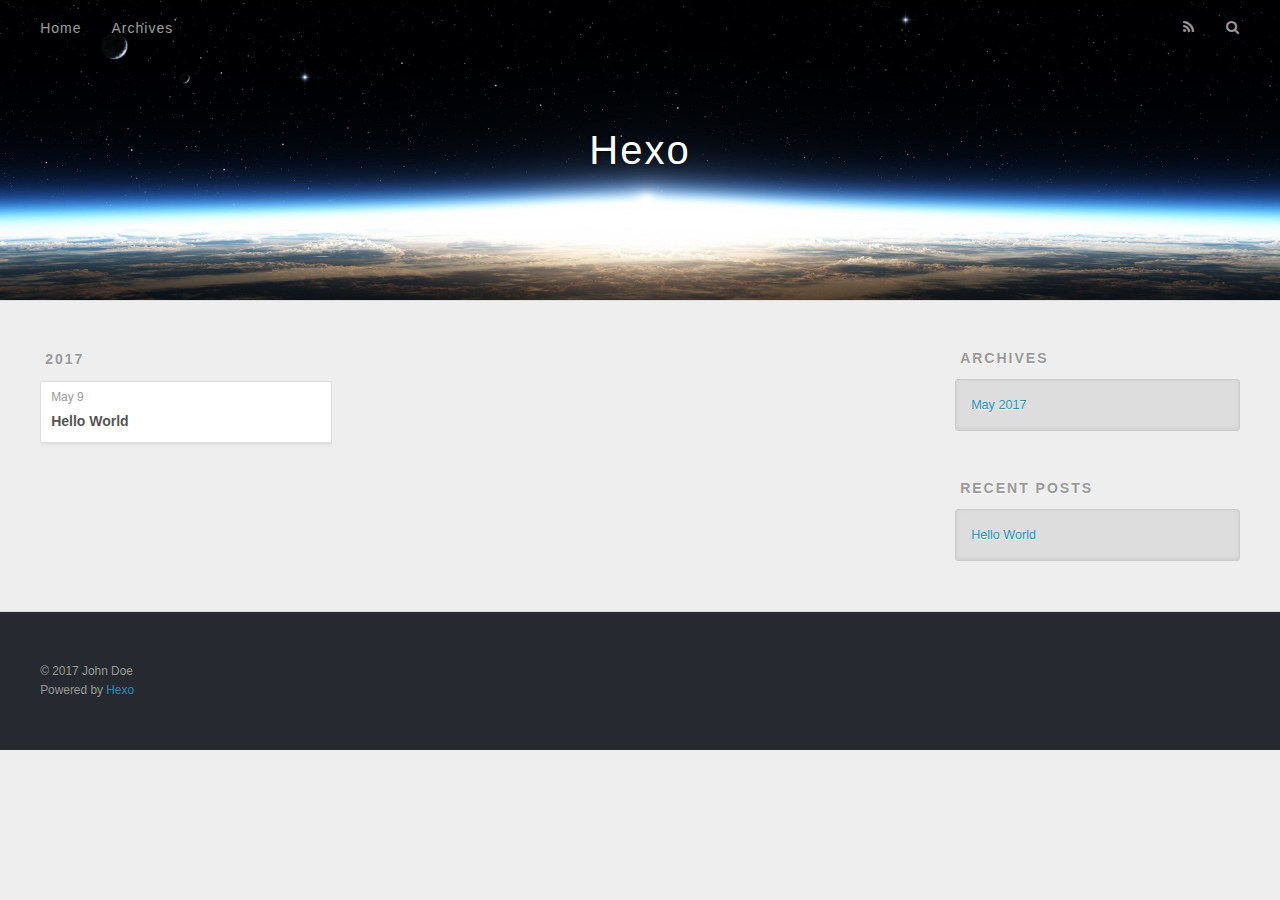
==== archives/index.html @ 897b95de "Site updated: 2017-05-09 14:49:00" ====
<!DOCTYPE html>
<html>
<head>
  <meta charset="utf-8">
  
  <title>Archives | Hexo</title>
  <meta name="viewport" content="width=device-width, initial-scale=1, maximum-scale=1">
  <meta property="og:type" content="website">
<meta property="og:title" content="Hexo">
<meta property="og:url" content="http://yoursite.com/archives/index.html">
<meta property="og:site_name" content="Hexo">
<meta name="twitter:card" content="summary">
<meta name="twitter:title" content="Hexo">
  
    <link rel="alternate" href="/atom.xml" title="Hexo" type="application/atom+xml">
  
  
    <link rel="icon" href="/favicon.png">
  
  
    <link href="//fonts.googleapis.com/css?family=Source+Code+Pro" rel="stylesheet" type="text/css">
  
  <link rel="stylesheet" href="/css/style.css">
  

</head>

<body>
  <div id="container">
    <div id="wrap">
      <header id="header">
  <div id="banner"></div>
  <div id="header-outer" class="outer">
    <div id="header-title" class="inner">
      <h1 id="logo-wrap">
        <a href="/" id="logo">Hexo</a>
      </h1>
      
    </div>
    <div id="header-inner" class="inner">
      <nav id="main-nav">
        <a id="main-nav-toggle" class="nav-icon"></a>
        
          <a class="main-nav-link" href="/">Home</a>
        
          <a class="main-nav-link" href="/archives">Archives</a>
        
      </nav>
      <nav id="sub-nav">
        
          <a id="nav-rss-link" class="nav-icon" href="/atom.xml" title="RSS Feed"></a>
        
        <a id="nav-search-btn" class="nav-icon" title="Search"></a>
      </nav>
      <div id="search-form-wrap">
        <form action="//google.com/search" method="get" accept-charset="UTF-8" class="search-form"><input type="search" name="q" class="search-form-input" placeholder="Search"><button type="submit" class="search-form-submit">&#xF002;</button><input type="hidden" name="sitesearch" value="http://yoursite.com"></form>
      </div>
    </div>
  </div>
</header>
      <div class="outer">
        <section id="main">
  
  
    
    
      
      
      <section class="archives-wrap">
        <div class="archive-year-wrap">
          <a href="/archives/2017" class="archive-year">2017</a>
        </div>
        <div class="archives">
    
    <article class="archive-article archive-type-post">
  <div class="archive-article-inner">
    <header class="archive-article-header">
      <a href="/2017/05/09/hello-world/" class="archive-article-date">
  <time datetime="2017-05-09T06:17:01.033Z" itemprop="datePublished">May 9</time>
</a>
      
  
    <h1 itemprop="name">
      <a class="archive-article-title" href="/2017/05/09/hello-world/">Hello World</a>
    </h1>
  

    </header>
  </div>
</article>
  
  
    </div></section>
  

</section>
        
          <aside id="sidebar">
  
    

  
    

  
    
  
    
  <div class="widget-wrap">
    <h3 class="widget-title">Archives</h3>
    <div class="widget">
      <ul class="archive-list"><li class="archive-list-item"><a class="archive-list-link" href="/archives/2017/05/">May 2017</a></li></ul>
    </div>
  </div>


  
    
  <div class="widget-wrap">
    <h3 class="widget-title">Recent Posts</h3>
    <div class="widget">
      <ul>
        
          <li>
            <a href="/2017/05/09/hello-world/">Hello World</a>
          </li>
        
      </ul>
    </div>
  </div>

  
</aside>
        
      </div>
      <footer id="footer">
  
  <div class="outer">
    <div id="footer-info" class="inner">
      &copy; 2017 John Doe<br>
      Powered by <a href="http://hexo.io/" target="_blank">Hexo</a>
    </div>
  </div>
</footer>
    </div>
    <nav id="mobile-nav">
  
    <a href="/" class="mobile-nav-link">Home</a>
  
    <a href="/archives" class="mobile-nav-link">Archives</a>
  
</nav>
    

<script src="//ajax.googleapis.com/ajax/libs/jquery/2.0.3/jquery.min.js"></script>


  <link rel="stylesheet" href="/fancybox/jquery.fancybox.css">
  <script src="/fancybox/jquery.fancybox.pack.js"></script>


<script src="/js/script.js"></script>

  </div>
</body>
</html>
---- css/style.css ----
body {
  width: 100%;
}
body:before,
body:after {
  content: "";
  display: table;
}
body:after {
  clear: both;
}
html,
body,
div,
span,
applet,
object,
iframe,
h1,
h2,
h3,
h4,
h5,
h6,
p,
blockquote,
pre,
a,
abbr,
acronym,
address,
big,
cite,
code,
del,
dfn,
em,
img,
ins,
kbd,
q,
s,
samp,
small,
strike,
strong,
sub,
sup,
tt,
var,
dl,
dt,
dd,
ol,
ul,
li,
fieldset,
form,
label,
legend,
table,
caption,
tbody,
tfoot,
thead,
tr,
th,
td {
  margin: 0;
  padding: 0;
  border: 0;
  outline: 0;
  font-weight: inherit;
  font-style: inherit;
  font-family: inherit;
  font-size: 100%;
  vertical-align: baseline;
}
body {
  line-height: 1;
  color: #000;
  background: #fff;
}
ol,
ul {
  list-style: none;
}
table {
  border-collapse: separate;
  border-spacing: 0;
  vertical-align: middle;
}
caption,
th,
td {
  text-align: left;
  font-weight: normal;
  vertical-align: middle;
}
a img {
  border: none;
}
input,
button {
  margin: 0;
  padding: 0;
}
input::-moz-focus-inner,
button::-moz-focus-inner {
  border: 0;
  padding: 0;
}
@font-face {
  font-family: FontAwesome;
  font-style: normal;
  font-weight: normal;
  src: url("fonts/fontawesome-webfont.eot?v=#4.0.3");
  src: url("fonts/fontawesome-webfont.eot?#iefix&v=#4.0.3") format("embedded-opentype"), url("fonts/fontawesome-webfont.woff?v=#4.0.3") format("woff"), url("fonts/fontawesome-webfont.ttf?v=#4.0.3") format("truetype"), url("fonts/fontawesome-webfont.svg#fontawesomeregular?v=#4.0.3") format("svg");
}
html,
body,
#container {
  height: 100%;
}
body {
  background: #eee;
  font: 14px "Helvetica Neue", Helvetica, Arial, sans-serif;
  -webkit-text-size-adjust: 100%;
}
.outer {
  max-width: 1220px;
  margin: 0 auto;
  padding: 0 20px;
}
.outer:before,
.outer:after {
  content: "";
  display: table;
}
.outer:after {
  clear: both;
}
.inner {
  display: inline;
  float: left;
  width: 98.33333333333333%;
  margin: 0 0.833333333333333%;
}
.left,
.alignleft {
  float: left;
}
.right,
.alignright {
  float: right;
}
.clear {
  clear: both;
}
#container {
  position: relative;
}
.mobile-nav-on {
  overflow: hidden;
}
#wrap {
  height: 100%;
  width: 100%;
  position: absolute;
  top: 0;
  left: 0;
  -webkit-transition: 0.2s ease-out;
  -moz-transition: 0.2s ease-out;
  -ms-transition: 0.2s ease-out;
  transition: 0.2s ease-out;
  z-index: 1;
  background: #eee;
}
.mobile-nav-on #wrap {
  left: 280px;
}
@media screen and (min-width: 768px) {
  #main {
    display: inline;
    float: left;
    width: 73.33333333333333%;
    margin: 0 0.833333333333333%;
  }
}
.article-date,
.article-category-link,
.archive-year,
.widget-title {
  text-decoration: none;
  text-transform: uppercase;
  letter-spacing: 2px;
  color: #999;
  margin-bottom: 1em;
  margin-left: 5px;
  line-height: 1em;
  text-shadow: 0 1px #fff;
  font-weight: bold;
}
.article-inner,
.archive-article-inner {
  background: #fff;
  -webkit-box-shadow: 1px 2px 3px #ddd;
  box-shadow: 1px 2px 3px #ddd;
  border: 1px solid #ddd;
  border-radius: 3px;
}
.article-entry h1,
.widget h1 {
  font-size: 2em;
}
.article-entry h2,
.widget h2 {
  font-size: 1.5em;
}
.article-entry h3,
.widget h3 {
  font-size: 1.3em;
}
.article-entry h4,
.widget h4 {
  font-size: 1.2em;
}
.article-entry h5,
.widget h5 {
  font-size: 1em;
}
.article-entry h6,
.widget h6 {
  font-size: 1em;
  color: #999;
}
.article-entry hr,
.widget hr {
  border: 1px dashed #ddd;
}
.article-entry strong,
.widget strong {
  font-weight: bold;
}
.article-entry em,
.widget em,
.article-entry cite,
.widget cite {
  font-style: italic;
}
.article-entry sup,
.widget sup,
.article-entry sub,
.widget sub {
  font-size: 0.75em;
  line-height: 0;
  position: relative;
  vertical-align: baseline;
}
.article-entry sup,
.widget sup {
  top: -0.5em;
}
.article-entry sub,
.widget sub {
  bottom: -0.2em;
}
.article-entry small,
.widget small {
  font-size: 0.85em;
}
.article-entry acronym,
.widget acronym,
.article-entry abbr,
.widget abbr {
  border-bottom: 1px dotted;
}
.article-entry ul,
.widget ul,
.article-entry ol,
.widget ol,
.article-entry dl,
.widget dl {
  margin: 0 20px;
  line-height: 1.6em;
}
.article-entry ul ul,
.widget ul ul,
.article-entry ol ul,
.widget ol ul,
.article-entry ul ol,
.widget ul ol,
.article-entry ol ol,
.widget ol ol {
  margin-top: 0;
  margin-bottom: 0;
}
.article-entry ul,
.widget ul {
  list-style: disc;
}
.article-entry ol,
.widget ol {
  list-style: decimal;
}
.article-entry dt,
.widget dt {
  font-weight: bold;
}
#header {
  height: 300px;
  position: relative;
  border-bottom: 1px solid #ddd;
}
#header:before,
#header:after {
  content: "";
  position: absolute;
  left: 0;
  right: 0;
  height: 40px;
}
#header:before {
  top: 0;
  background: -webkit-linear-gradient(rgba(0,0,0,0.2), transparent);
  background: -moz-linear-gradient(rgba(0,0,0,0.2), transparent);
  background: -ms-linear-gradient(rgba(0,0,0,0.2), transparent);
  background: linear-gradient(rgba(0,0,0,0.2), transparent);
}
#header:after {
  bottom: 0;
  background: -webkit-linear-gradient(transparent, rgba(0,0,0,0.2));
  background: -moz-linear-gradient(transparent, rgba(0,0,0,0.2));
  background: -ms-linear-gradient(transparent, rgba(0,0,0,0.2));
  background: linear-gradient(transparent, rgba(0,0,0,0.2));
}
#header-outer {
  height: 100%;
  position: relative;
}
#header-inner {
  position: relative;
  overflow: hidden;
}
#banner {
  position: absolute;
  top: 0;
  left: 0;
  width: 100%;
  height: 100%;
  background: url("images/banner.jpg") center #000;
  -webkit-background-size: cover;
  -moz-background-size: cover;
  background-size: cover;
  z-index: -1;
}
#header-title {
  text-align: center;
  height: 40px;
  position: absolute;
  top: 50%;
  left: 0;
  margin-top: -20px;
}
#logo,
#subtitle {
  text-decoration: none;
  color: #fff;
  font-weight: 300;
  text-shadow: 0 1px 4px rgba(0,0,0,0.3);
}
#logo {
  font-size: 40px;
  line-height: 40px;
  letter-spacing: 2px;
}
#subtitle {
  font-size: 16px;
  line-height: 16px;
  letter-spacing: 1px;
}
#subtitle-wrap {
  margin-top: 16px;
}
#main-nav {
  float: left;
  margin-left: -15px;
}
.nav-icon,
.main-nav-link {
  float: left;
  color: #fff;
  opacity: 0.6;
  text-decoration: none;
  text-shadow: 0 1px rgba(0,0,0,0.2);
  -webkit-transition: opacity 0.2s;
  -moz-transition: opacity 0.2s;
  -ms-transition: opacity 0.2s;
  transition: opacity 0.2s;
  display: block;
  padding: 20px 15px;
}
.nav-icon:hover,
.main-nav-link:hover {
  opacity: 1;
}
.nav-icon {
  font-family: FontAwesome;
  text-align: center;
  font-size: 14px;
  width: 14px;
  height: 14px;
  padding: 20px 15px;
  position: relative;
  cursor: pointer;
}
.main-nav-link {
  font-weight: 300;
  letter-spacing: 1px;
}
@media screen and (max-width: 479px) {
  .main-nav-link {
    display: none;
  }
}
#main-nav-toggle {
  display: none;
}
#main-nav-toggle:before {
  content: "\f0c9";
}
@media screen and (max-width: 479px) {
  #main-nav-toggle {
    display: block;
  }
}
#sub-nav {
  float: right;
  margin-right: -15px;
}
#nav-rss-link:before {
  content: "\f09e";
}
#nav-search-btn:before {
  content: "\f002";
}
#search-form-wrap {
  position: absolute;
  top: 15px;
  width: 150px;
  height: 30px;
  right: -150px;
  opacity: 0;
  -webkit-transition: 0.2s ease-out;
  -moz-transition: 0.2s ease-out;
  -ms-transition: 0.2s ease-out;
  transition: 0.2s ease-out;
}
#search-form-wrap.on {
  opacity: 1;
  right: 0;
}
@media screen and (max-width: 479px) {
  #search-form-wrap {
    width: 100%;
    right: -100%;
  }
}
.search-form {
  position: absolute;
  top: 0;
  left: 0;
  right: 0;
  background: #fff;
  padding: 5px 15px;
  border-radius: 15px;
  -webkit-box-shadow: 0 0 10px rgba(0,0,0,0.3);
  box-shadow: 0 0 10px rgba(0,0,0,0.3);
}
.search-form-input {
  border: none;
  background: none;
  color: #555;
  width: 100%;
  font: 13px "Helvetica Neue", Helvetica, Arial, sans-serif;
  outline: none;
}
.search-form-input::-webkit-search-results-decoration,
.search-form-input::-webkit-search-cancel-button {
  -webkit-appearance: none;
}
.search-form-submit {
  position: absolute;
  top: 50%;
  right: 10px;
  margin-top: -7px;
  font: 13px FontAwesome;
  border: none;
  background: none;
  color: #bbb;
  cursor: pointer;
}
.search-form-submit:hover,
.search-form-submit:focus {
  color: #777;
}
.article {
  margin: 50px 0;
}
.article-inner {
  overflow: hidden;
}
.article-meta:before,
.article-meta:after {
  content: "";
  display: table;
}
.article-meta:after {
  clear: both;
}
.article-date {
  float: left;
}
.article-category {
  float: left;
  line-height: 1em;
  color: #ccc;
  text-shadow: 0 1px #fff;
  margin-left: 8px;
}
.article-category:before {
  content: "\2022";
}
.article-category-link {
  margin: 0 12px 1em;
}
.article-header {
  padding: 20px 20px 0;
}
.article-title {
  text-decoration: none;
  font-size: 2em;
  font-weight: bold;
  color: #555;
  line-height: 1.1em;
  -webkit-transition: color 0.2s;
  -moz-transition: color 0.2s;
  -ms-transition: color 0.2s;
  transition: color 0.2s;
}
a.article-title:hover {
  color: #258fb8;
}
.article-entry {
  color: #555;
  padding: 0 20px;
}
.article-entry:before,
.article-entry:after {
  content: "";
  display: table;
}
.article-entry:after {
  clear: both;
}
.article-entry p,
.article-entry table {
  line-height: 1.6em;
  margin: 1.6em 0;
}
.article-entry h1,
.article-entry h2,
.article-entry h3,
.article-entry h4,
.article-entry h5,
.article-entry h6 {
  font-weight: bold;
}
.article-entry h1,
.article-entry h2,
.article-entry h3,
.article-entry h4,
.article-entry h5,
.article-entry h6 {
  line-height: 1.1em;
  margin: 1.1em 0;
}
.article-entry a {
  color: #258fb8;
  text-decoration: none;
}
.article-entry a:hover {
  text-decoration: underline;
}
.article-entry ul,
.article-entry ol,
.article-entry dl {
  margin-top: 1.6em;
  margin-bottom: 1.6em;
}
.article-entry img,
.article-entry video {
  max-width: 100%;
  height: auto;
  display: block;
  margin: auto;
}
.article-entry iframe {
  border: none;
}
.article-entry table {
  width: 100%;
  border-collapse: collapse;
  border-spacing: 0;
}
.article-entry th {
  font-weight: bold;
  border-bottom: 3px solid #ddd;
  padding-bottom: 0.5em;
}
.article-entry td {
  border-bottom: 1px solid #ddd;
  padding: 10px 0;
}
.article-entry blockquote {
  font-family: Georgia, "Times New Roman", serif;
  font-size: 1.4em;
  margin: 1.6em 20px;
  text-align: center;
}
.article-entry blockquote footer {
  font-size: 14px;
  margin: 1.6em 0;
  font-family: "Helvetica Neue", Helvetica, Arial, sans-serif;
}
.article-entry blockquote footer cite:before {
  content: "—";
  padding: 0 0.5em;
}
.article-entry .pullquote {
  text-align: left;
  width: 45%;
  margin: 0;
}
.article-entry .pullquote.left {
  margin-left: 0.5em;
  margin-right: 1em;
}
.article-entry .pullquote.right {
  margin-right: 0.5em;
  margin-left: 1em;
}
.article-entry .caption {
  color: #999;
  display: block;
  font-size: 0.9em;
  margin-top: 0.5em;
  position: relative;
  text-align: center;
}
.article-entry .video-container {
  position: relative;
  padding-top: 56.25%;
  height: 0;
  overflow: hidden;
}
.article-entry .video-container iframe,
.article-entry .video-container object,
.article-entry .video-container embed {
  position: absolute;
  top: 0;
  left: 0;
  width: 100%;
  height: 100%;
  margin-top: 0;
}
.article-more-link a {
  display: inline-block;
  line-height: 1em;
  padding: 6px 15px;
  border-radius: 15px;
  background: #eee;
  color: #999;
  text-shadow: 0 1px #fff;
  text-decoration: none;
}
.article-more-link a:hover {
  background: #258fb8;
  color: #fff;
  text-decoration: none;
  text-shadow: 0 1px #1e7293;
}
.article-footer {
  font-size: 0.85em;
  line-height: 1.6em;
  border-top: 1px solid #ddd;
  padding-top: 1.6em;
  margin: 0 20px 20px;
}
.article-footer:before,
.article-footer:after {
  content: "";
  display: table;
}
.article-footer:after {
  clear: both;
}
.article-footer a {
  color: #999;
  text-decoration: none;
}
.article-footer a:hover {
  color: #555;
}
.article-tag-list-item {
  float: left;
  margin-right: 10px;
}
.article-tag-list-link:before {
  content: "#";
}
.article-comment-link {
  float: right;
}
.article-comment-link:before {
  content: "\f075";
  font-family: FontAwesome;
  padding-right: 8px;
}
.article-share-link {
  cursor: pointer;
  float: right;
  margin-left: 20px;
}
.article-share-link:before {
  content: "\f064";
  font-family: FontAwesome;
  padding-right: 6px;
}
#article-nav {
  position: relative;
}
#article-nav:before,
#article-nav:after {
  content: "";
  display: table;
}
#article-nav:after {
  clear: both;
}
@media screen and (min-width: 768px) {
  #article-nav {
    margin: 50px 0;
  }
  #article-nav:before {
    width: 8px;
    height: 8px;
    position: absolute;
    top: 50%;
    left: 50%;
    margin-top: -4px;
    margin-left: -4px;
    content: "";
    border-radius: 50%;
    background: #ddd;
    -webkit-box-shadow: 0 1px 2px #fff;
    box-shadow: 0 1px 2px #fff;
  }
}
.article-nav-link-wrap {
  text-decoration: none;
  text-shadow: 0 1px #fff;
  color: #999;
  -webkit-box-sizing: border-box;
  -moz-box-sizing: border-box;
  box-sizing: border-box;
  margin-top: 50px;
  text-align: center;
  display: block;
}
.article-nav-link-wrap:hover {
  color: #555;
}
@media screen and (min-width: 768px) {
  .article-nav-link-wrap {
    width: 50%;
    margin-top: 0;
  }
}
@media screen and (min-width: 768px) {
  #article-nav-newer {
    float: left;
    text-align: right;
    padding-right: 20px;
  }
}
@media screen and (min-width: 768px) {
  #article-nav-older {
    float: right;
    text-align: left;
    padding-left: 20px;
  }
}
.article-nav-caption {
  text-transform: uppercase;
  letter-spacing: 2px;
  color: #ddd;
  line-height: 1em;
  font-weight: bold;
}
#article-nav-newer .article-nav-caption {
  margin-right: -2px;
}
.article-nav-title {
  font-size: 0.85em;
  line-height: 1.6em;
  margin-top: 0.5em;
}
.article-share-box {
  position: absolute;
  display: none;
  background: #fff;
  -webkit-box-shadow: 1px 2px 10px rgba(0,0,0,0.2);
  box-shadow: 1px 2px 10px rgba(0,0,0,0.2);
  border-radius: 3px;
  margin-left: -145px;
  overflow: hidden;
  z-index: 1;
}
.article-share-box.on {
  display: block;
}
.article-share-input {
  width: 100%;
  background: none;
  -webkit-box-sizing: border-box;
  -moz-box-sizing: border-box;
  box-sizing: border-box;
  font: 14px "Helvetica Neue", Helvetica, Arial, sans-serif;
  padding: 0 15px;
  color: #555;
  outline: none;
  border: 1px solid #ddd;
  border-radius: 3px 3px 0 0;
  height: 36px;
  line-height: 36px;
}
.article-share-links {
  background: #eee;
}
.article-share-links:before,
.article-share-links:after {
  content: "";
  display: table;
}
.article-share-links:after {
  clear: both;
}
.article-share-twitter,
.article-share-facebook,
.article-share-pinterest,
.article-share-google {
  width: 50px;
  height: 36px;
  display: block;
  float: left;
  position: relative;
  color: #999;
  text-shadow: 0 1px #fff;
}
.article-share-twitter:before,
.article-share-facebook:before,
.article-share-pinterest:before,
.article-share-google:before {
  font-size: 20px;
  font-family: FontAwesome;
  width: 20px;
  height: 20px;
  position: absolute;
  top: 50%;
  left: 50%;
  margin-top: -10px;
  margin-left: -10px;
  text-align: center;
}
.article-share-twitter:hover,
.article-share-facebook:hover,
.article-share-pinterest:hover,
.article-share-google:hover {
  color: #fff;
}
.article-share-twitter:before {
  content: "\f099";
}
.article-share-twitter:hover {
  background: #00aced;
  text-shadow: 0 1px #008abe;
}
.article-share-facebook:before {
  content: "\f09a";
}
.article-share-facebook:hover {
  background: #3b5998;
  text-shadow: 0 1px #2f477a;
}
.article-share-pinterest:before {
  content: "\f0d2";
}
.article-share-pinterest:hover {
  background: #cb2027;
  text-shadow: 0 1px #a21a1f;
}
.article-share-google:before {
  content: "\f0d5";
}
.article-share-google:hover {
  background: #dd4b39;
  text-shadow: 0 1px #be3221;
}
.article-gallery {
  background: #000;
  position: relative;
}
.article-gallery-photos {
  position: relative;
  overflow: hidden;
}
.article-gallery-img {
  display: none;
  max-width: 100%;
}
.article-gallery-img:first-child {
  display: block;
}
.article-gallery-img.loaded {
  position: absolute;
  display: block;
}
.article-gallery-img img {
  display: block;
  max-width: 100%;
  margin: 0 auto;
}
#comments {
  background: #fff;
  -webkit-box-shadow: 1px 2px 3px #ddd;
  box-shadow: 1px 2px 3px #ddd;
  padding: 20px;
  border: 1px solid #ddd;
  border-radius: 3px;
  margin: 50px 0;
}
#comments a {
  color: #258fb8;
}
.archives-wrap {
  margin: 50px 0;
}
.archives:before,
.archives:after {
  content: "";
  display: table;
}
.archives:after {
  clear: both;
}
.archive-year-wrap {
  margin-bottom: 1em;
}
.archives {
  -webkit-column-gap: 10px;
  -moz-column-gap: 10px;
  column-gap: 10px;
}
@media screen and (min-width: 480px) and (max-width: 767px) {
  .archives {
    -webkit-column-count: 2;
    -moz-column-count: 2;
    column-count: 2;
  }
}
@media screen and (min-width: 768px) {
  .archives {
    -webkit-column-count: 3;
    -moz-column-count: 3;
    column-count: 3;
  }
}
.archive-article {
  -webkit-column-break-inside: avoid;
  page-break-inside: avoid;
  overflow: hidden;
  break-inside: avoid-column;
}
.archive-article-inner {
  padding: 10px;
  margin-bottom: 15px;
}
.archive-article-title {
  text-decoration: none;
  font-weight: bold;
  color: #555;
  -webkit-transition: color 0.2s;
  -moz-transition: color 0.2s;
  -ms-transition: color 0.2s;
  transition: color 0.2s;
  line-height: 1.6em;
}
.archive-article-title:hover {
  color: #258fb8;
}
.archive-article-footer {
  margin-top: 1em;
}
.archive-article-date {
  color: #999;
  text-decoration: none;
  font-size: 0.85em;
  line-height: 1em;
  margin-bottom: 0.5em;
  display: block;
}
#page-nav {
  margin: 50px auto;
  background: #fff;
  -webkit-box-shadow: 1px 2px 3px #ddd;
  box-shadow: 1px 2px 3px #ddd;
  border: 1px solid #ddd;
  border-radius: 3px;
  text-align: center;
  color: #999;
  overflow: hidden;
}
#page-nav:before,
#page-nav:after {
  content: "";
  display: table;
}
#page-nav:after {
  clear: both;
}
#page-nav a,
#page-nav span {
  padding: 10px 20px;
  line-height: 1;
  height: 2ex;
}
#page-nav a {
  color: #999;
  text-decoration: none;
}
#page-nav a:hover {
  background: #999;
  color: #fff;
}
#page-nav .prev {
  float: left;
}
#page-nav .next {
  float: right;
}
#page-nav .page-number {
  display: inline-block;
}
@media screen and (max-width: 479px) {
  #page-nav .page-number {
    display: none;
  }
}
#page-nav .current {
  color: #555;
  font-weight: bold;
}
#page-nav .space {
  color: #ddd;
}
#footer {
  background: #262a30;
  padding: 50px 0;
  border-top: 1px solid #ddd;
  color: #999;
}
#footer a {
  color: #258fb8;
  text-decoration: none;
}
#footer a:hover {
  text-decoration: underline;
}
#footer-info {
  line-height: 1.6em;
  font-size: 0.85em;
}
.article-entry pre,
.article-entry .highlight {
  background: #2d2d2d;
  margin: 0 -20px;
  padding: 15px 20px;
  border-style: solid;
  border-color: #ddd;
  border-width: 1px 0;
  overflow: auto;
  color: #ccc;
  line-height: 22.400000000000002px;
}
.article-entry .highlight .gutter pre,
.article-entry .gist .gist-file .gist-data .line-numbers {
  color: #666;
  font-size: 0.85em;
}
.article-entry pre,
.article-entry code {
  font-family: "Source Code Pro", Consolas, Monaco, Menlo, Consolas, monospace;
}
.article-entry code {
  background: #eee;
  text-shadow: 0 1px #fff;
  padding: 0 0.3em;
}
.article-entry pre code {
  background: none;
  text-shadow: none;
  padding: 0;
}
.article-entry .highlight pre {
  border: none;
  margin: 0;
  padding: 0;
}
.article-entry .highlight table {
  margin: 0;
  width: auto;
}
.article-entry .highlight td {
  border: none;
  padding: 0;
}
.article-entry .highlight figcaption {
  font-size: 0.85em;
  color: #999;
  line-height: 1em;
  margin-bottom: 1em;
}
.article-entry .highlight figcaption:before,
.article-entry .highlight figcaption:after {
  content: "";
  display: table;
}
.article-entry .highlight figcaption:after {
  clear: both;
}
.article-entry .highlight figcaption a {
  float: right;
}
.article-entry .highlight .gutter pre {
  text-align: right;
  padding-right: 20px;
}
.article-entry .highlight .line {
  height: 22.400000000000002px;
}
.article-entry .highlight .line.marked {
  background: #515151;
}
.article-entry .gist {
  margin: 0 -20px;
  border-style: solid;
  border-color: #ddd;
  border-width: 1px 0;
  background: #2d2d2d;
  padding: 15px 20px 15px 0;
}
.article-entry .gist .gist-file {
  border: none;
  font-family: "Source Code Pro", Consolas, Monaco, Menlo, Consolas, monospace;
  margin: 0;
}
.article-entry .gist .gist-file .gist-data {
  background: none;
  border: none;
}
.article-entry .gist .gist-file .gist-data .line-numbers {
  background: none;
  border: none;
  padding: 0 20px 0 0;
}
.article-entry .gist .gist-file .gist-data .line-data {
  padding: 0 !important;
}
.article-entry .gist .gist-file .highlight {
  margin: 0;
  padding: 0;
  border: none;
}
.article-entry .gist .gist-file .gist-meta {
  background: #2d2d2d;
  color: #999;
  font: 0.85em "Helvetica Neue", Helvetica, Arial, sans-serif;
  text-shadow: 0 0;
  padding: 0;
  margin-top: 1em;
  margin-left: 20px;
}
.article-entry .gist .gist-file .gist-meta a {
  color: #258fb8;
  font-weight: normal;
}
.article-entry .gist .gist-file .gist-meta a:hover {
  text-decoration: underline;
}
pre .comment,
pre .title {
  color: #999;
}
pre .variable,
pre .attribute,
pre .tag,
pre .regexp,
pre .ruby .constant,
pre .xml .tag .title,
pre .xml .pi,
pre .xml .doctype,
pre .html .doctype,
pre .css .id,
pre .css .class,
pre .css .pseudo {
  color: #f2777a;
}
pre .number,
pre .preprocessor,
pre .built_in,
pre .literal,
pre .params,
pre .constant {
  color: #f99157;
}
pre .class,
pre .ruby .class .title,
pre .css .rules .attribute {
  color: #9c9;
}
pre .string,
pre .value,
pre .inheritance,
pre .header,
pre .ruby .symbol,
pre .xml .cdata {
  color: #9c9;
}
pre .css .hexcolor {
  color: #6cc;
}
pre .function,
pre .python .decorator,
pre .python .title,
pre .ruby .function .title,
pre .ruby .title .keyword,
pre .perl .sub,
pre .javascript .title,
pre .coffeescript .title {
  color: #69c;
}
pre .keyword,
pre .javascript .function {
  color: #c9c;
}
@media screen and (max-width: 479px) {
  #mobile-nav {
    position: absolute;
    top: 0;
    left: 0;
    width: 280px;
    height: 100%;
    background: #191919;
    border-right: 1px solid #fff;
  }
}
@media screen and (max-width: 479px) {
  .mobile-nav-link {
    display: block;
    color: #999;
    text-decoration: none;
    padding: 15px 20px;
    font-weight: bold;
  }
  .mobile-nav-link:hover {
    color: #fff;
  }
}
@media screen and (min-width: 768px) {
  #sidebar {
    display: inline;
    float: left;
    width: 23.333333333333332%;
    margin: 0 0.833333333333333%;
  }
}
.widget-wrap {
  margin: 50px 0;
}
.widget {
  color: #777;
  text-shadow: 0 1px #fff;
  background: #ddd;
  -webkit-box-shadow: 0 -1px 4px #ccc inset;
  box-shadow: 0 -1px 4px #ccc inset;
  border: 1px solid #ccc;
  padding: 15px;
  border-radius: 3px;
}
.widget a {
  color: #258fb8;
  text-decoration: none;
}
.widget a:hover {
  text-decoration: underline;
}
.widget ul ul,
.widget ol ul,
.widget dl ul,
.widget ul ol,
.widget ol ol,
.widget dl ol,
.widget ul dl,
.widget ol dl,
.widget dl dl {
  margin-left: 15px;
  list-style: disc;
}
.widget {
  line-height: 1.6em;
  word-wrap: break-word;
  font-size: 0.9em;
}
.widget ul,
.widget ol {
  list-style: none;
  margin: 0;
}
.widget ul ul,
.widget ol ul,
.widget ul ol,
.widget ol ol {
  margin: 0 20px;
}
.widget ul ul,
.widget ol ul {
  list-style: disc;
}
.widget ul ol,
.widget ol ol {
  list-style: decimal;
}
.category-list-count,
.tag-list-count,
.archive-list-count {
  padding-left: 5px;
  color: #999;
  font-size: 0.85em;
}
.category-list-count:before,
.tag-list-count:before,
.archive-list-count:before {
  content: "(";
}
.category-list-count:after,
.tag-list-count:after,
.archive-list-count:after {
  content: ")";
}
.tagcloud a {
  margin-right: 5px;
  display: inline-block;
}
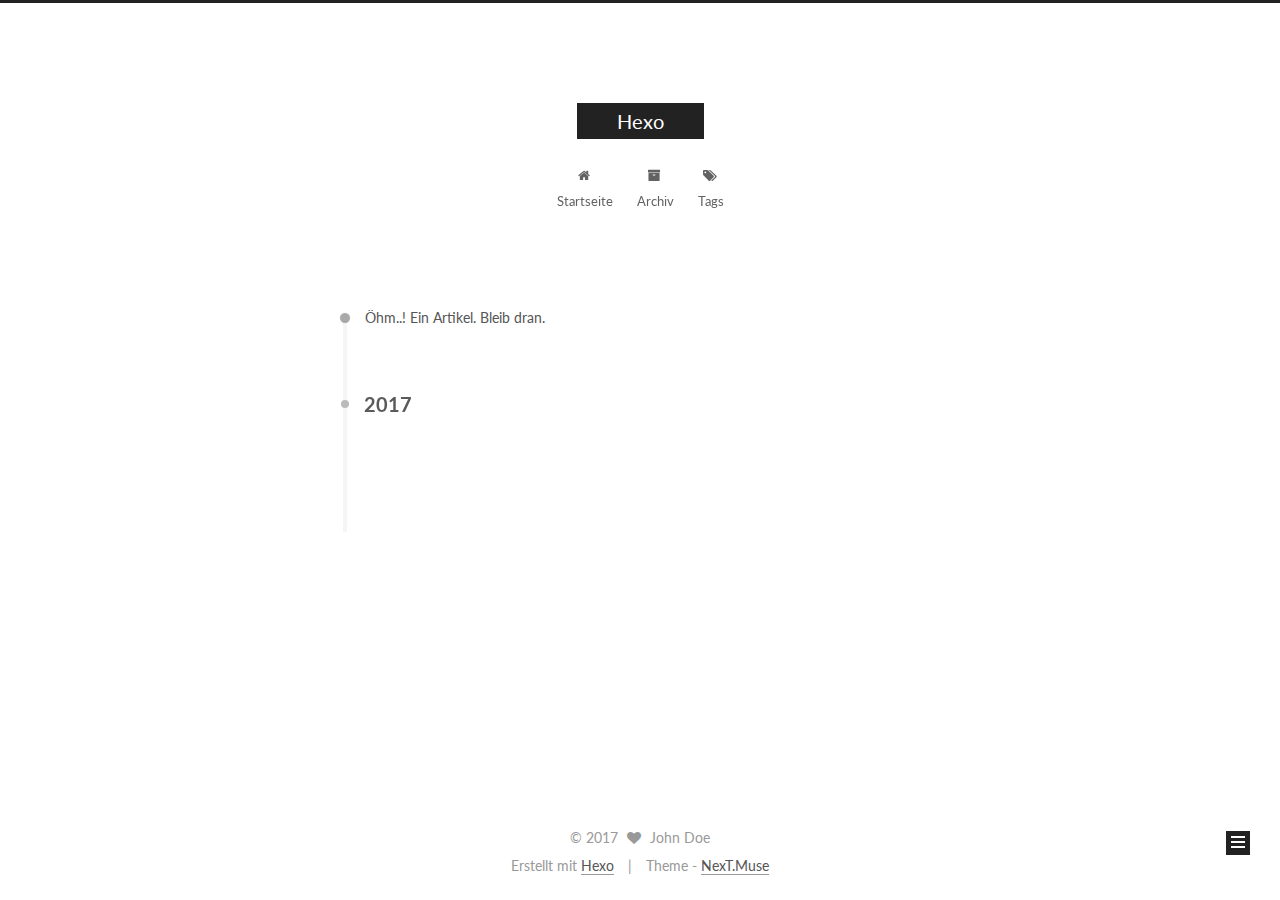
==== commit fc449b92: "Site updated: 2017-05-09 16:28:42" ====
--- a/archives/index.html
+++ b/archives/index.html
@@ -1,166 +1,538 @@
-<!DOCTYPE html>
-<html>
+<!doctype html>
+
+
+
+  
+
+
+<html class="theme-next muse use-motion" lang="">
 <head>
-  <meta charset="utf-8">
-  
-  <title>Archives | Hexo</title>
-  <meta name="viewport" content="width=device-width, initial-scale=1, maximum-scale=1">
-  <meta property="og:type" content="website">
+  <meta charset="UTF-8"/>
+<meta http-equiv="X-UA-Compatible" content="IE=edge" />
+<meta name="viewport" content="width=device-width, initial-scale=1, maximum-scale=1"/>
+
+
+
+<meta http-equiv="Cache-Control" content="no-transform" />
+<meta http-equiv="Cache-Control" content="no-siteapp" />
+
+
+
+
+
+
+
+
+
+
+
+
+
+
+
+  
+  
+  <link href="/lib/fancybox/source/jquery.fancybox.css?v=2.1.5" rel="stylesheet" type="text/css" />
+
+
+
+
+  
+  
+  
+  
+
+  
+    
+    
+  
+
+  
+
+  
+
+  
+
+  
+
+  
+    
+    
+    <link href="//fonts.googleapis.com/css?family=Lato:300,300italic,400,400italic,700,700italic&subset=latin,latin-ext" rel="stylesheet" type="text/css">
+  
+
+
+
+
+
+
+<link href="/lib/font-awesome/css/font-awesome.min.css?v=4.6.2" rel="stylesheet" type="text/css" />
+
+<link href="/css/main.css?v=5.1.0" rel="stylesheet" type="text/css" />
+
+
+  <meta name="keywords" content="Hexo, NexT" />
+
+
+
+
+
+
+
+
+  <link rel="shortcut icon" type="image/x-icon" href="/favicon.ico?v=5.1.0" />
+
+
+
+
+
+
+<meta property="og:type" content="website">
 <meta property="og:title" content="Hexo">
 <meta property="og:url" content="http://yoursite.com/archives/index.html">
 <meta property="og:site_name" content="Hexo">
 <meta name="twitter:card" content="summary">
 <meta name="twitter:title" content="Hexo">
-  
-    <link rel="alternate" href="/atom.xml" title="Hexo" type="application/atom+xml">
-  
-  
-    <link rel="icon" href="/favicon.png">
-  
-  
-    <link href="//fonts.googleapis.com/css?family=Source+Code+Pro" rel="stylesheet" type="text/css">
-  
-  <link rel="stylesheet" href="/css/style.css">
-  
-
+
+
+
+<script type="text/javascript" id="hexo.configurations">
+  var NexT = window.NexT || {};
+  var CONFIG = {
+    root: '/',
+    scheme: 'Muse',
+    sidebar: {"position":"left","display":"post","offset":12,"offset_float":0,"b2t":false,"scrollpercent":false},
+    fancybox: true,
+    motion: true,
+    duoshuo: {
+      userId: '0',
+      author: 'Author'
+    },
+    algolia: {
+      applicationID: '',
+      apiKey: '',
+      indexName: '',
+      hits: {"per_page":10},
+      labels: {"input_placeholder":"Search for Posts","hits_empty":"We didn't find any results for the search: ${query}","hits_stats":"${hits} results found in ${time} ms"}
+    }
+  };
+</script>
+
+
+
+  <link rel="canonical" href="http://yoursite.com/archives/"/>
+
+
+
+
+
+  <title> Archiv | Hexo </title>
 </head>
 
-<body>
-  <div id="container">
-    <div id="wrap">
-      <header id="header">
-  <div id="banner"></div>
-  <div id="header-outer" class="outer">
-    <div id="header-title" class="inner">
-      <h1 id="logo-wrap">
-        <a href="/" id="logo">Hexo</a>
+<body itemscope itemtype="http://schema.org/WebPage" lang="">
+
+  
+
+
+
+
+
+
+
+
+
+
+
+
+
+
+  
+  
+    
+  
+
+  <div class="container sidebar-position-left  page-archive  ">
+    <div class="headband"></div>
+
+    <header id="header" class="header" itemscope itemtype="http://schema.org/WPHeader">
+      <div class="header-inner"><div class="site-brand-wrapper">
+  <div class="site-meta ">
+    
+
+    <div class="custom-logo-site-title">
+      <a href="/"  class="brand" rel="start">
+        <span class="logo-line-before"><i></i></span>
+        <span class="site-title">Hexo</span>
+        <span class="logo-line-after"><i></i></span>
+      </a>
+    </div>
+      
+        <p class="site-subtitle"></p>
+      
+  </div>
+
+  <div class="site-nav-toggle">
+    <button>
+      <span class="btn-bar"></span>
+      <span class="btn-bar"></span>
+      <span class="btn-bar"></span>
+    </button>
+  </div>
+</div>
+
+<nav class="site-nav">
+  
+
+  
+    <ul id="menu" class="menu">
+      
+        
+        <li class="menu-item menu-item-home">
+          <a href="/" rel="section">
+            
+              <i class="menu-item-icon fa fa-fw fa-home"></i> <br />
+            
+            Startseite
+          </a>
+        </li>
+      
+        
+        <li class="menu-item menu-item-archives">
+          <a href="/archives" rel="section">
+            
+              <i class="menu-item-icon fa fa-fw fa-archive"></i> <br />
+            
+            Archiv
+          </a>
+        </li>
+      
+        
+        <li class="menu-item menu-item-tags">
+          <a href="/tags" rel="section">
+            
+              <i class="menu-item-icon fa fa-fw fa-tags"></i> <br />
+            
+            Tags
+          </a>
+        </li>
+      
+
+      
+    </ul>
+  
+
+  
+</nav>
+
+
+
+ </div>
+    </header>
+
+    <main id="main" class="main">
+      <div class="main-inner">
+        <div class="content-wrap">
+          <div id="content" class="content">
+            
+
+  <section id="posts" class="posts-collapse">
+    <span class="archive-move-on"></span>
+
+    <span class="archive-page-counter">
+      
+      
+      
+        
+      
+      Öhm..! Ein Artikel. Bleib dran.
+    </span>
+
+    
+
+      
+      
+      
+
+      
+        
+        <div class="collection-title">
+          <h2 class="archive-year motion-element" id="archive-year-2017">2017</h2>
+        </div>
+      
+      
+
+      
+
+  <article class="post post-type-normal" itemscope itemtype="http://schema.org/Article">
+    <header class="post-header">
+
+      <h1 class="post-title">
+        
+            <a class="post-title-link" href="/2017/05/09/hello-world/" itemprop="url">
+              
+                <span itemprop="name">Hello World</span>
+              
+            </a>
+        
       </h1>
-      
-    </div>
-    <div id="header-inner" class="inner">
-      <nav id="main-nav">
-        <a id="main-nav-toggle" class="nav-icon"></a>
-        
-          <a class="main-nav-link" href="/">Home</a>
-        
-          <a class="main-nav-link" href="/archives">Archives</a>
-        
-      </nav>
-      <nav id="sub-nav">
-        
-          <a id="nav-rss-link" class="nav-icon" href="/atom.xml" title="RSS Feed"></a>
-        
-        <a id="nav-search-btn" class="nav-icon" title="Search"></a>
-      </nav>
-      <div id="search-form-wrap">
-        <form action="//google.com/search" method="get" accept-charset="UTF-8" class="search-form"><input type="search" name="q" class="search-form-input" placeholder="Search"><button type="submit" class="search-form-submit">&#xF002;</button><input type="hidden" name="sitesearch" value="http://yoursite.com"></form>
+
+      <div class="post-meta">
+        <time class="post-time" itemprop="dateCreated"
+              datetime="2017-05-09T14:17:01+08:00"
+              content="2017-05-09" >
+          05-09
+        </time>
       </div>
+
+    </header>
+  </article>
+
+
+
+    
+
+  </section>
+
+  
+
+
+
+          </div>
+          
+
+
+          
+
+        </div>
+        
+          
+  
+  <div class="sidebar-toggle">
+    <div class="sidebar-toggle-line-wrap">
+      <span class="sidebar-toggle-line sidebar-toggle-line-first"></span>
+      <span class="sidebar-toggle-line sidebar-toggle-line-middle"></span>
+      <span class="sidebar-toggle-line sidebar-toggle-line-last"></span>
     </div>
   </div>
-</header>
-      <div class="outer">
-        <section id="main">
-  
-  
-    
-    
-      
-      
-      <section class="archives-wrap">
-        <div class="archive-year-wrap">
-          <a href="/archives/2017" class="archive-year">2017</a>
+
+  <aside id="sidebar" class="sidebar">
+    <div class="sidebar-inner">
+
+      
+
+      
+
+      <section class="site-overview sidebar-panel sidebar-panel-active">
+        <div class="site-author motion-element" itemprop="author" itemscope itemtype="http://schema.org/Person">
+          <img class="site-author-image" itemprop="image"
+               src="/images/avatar.gif"
+               alt="John Doe" />
+          <p class="site-author-name" itemprop="name">John Doe</p>
+           
+              <p class="site-description motion-element" itemprop="description"></p>
+          
         </div>
-        <div class="archives">
-    
-    <article class="archive-article archive-type-post">
-  <div class="archive-article-inner">
-    <header class="archive-article-header">
-      <a href="/2017/05/09/hello-world/" class="archive-article-date">
-  <time datetime="2017-05-09T06:17:01.033Z" itemprop="datePublished">May 9</time>
-</a>
-      
-  
-    <h1 itemprop="name">
-      <a class="archive-article-title" href="/2017/05/09/hello-world/">Hello World</a>
-    </h1>
-  
-
-    </header>
+        <nav class="site-state motion-element">
+
+          
+            <div class="site-state-item site-state-posts">
+              <a href="/archives">
+                <span class="site-state-item-count">1</span>
+                <span class="site-state-item-name">Artikel</span>
+              </a>
+            </div>
+          
+
+          
+
+          
+
+        </nav>
+
+        
+
+        <div class="links-of-author motion-element">
+          
+        </div>
+
+        
+        
+
+        
+        
+
+        
+
+
+      </section>
+
+      
+
+      
+
+    </div>
+  </aside>
+
+
+        
+      </div>
+    </main>
+
+    <footer id="footer" class="footer">
+      <div class="footer-inner">
+        <div class="copyright" >
+  
+  &copy; 
+  <span itemprop="copyrightYear">2017</span>
+  <span class="with-love">
+    <i class="fa fa-heart"></i>
+  </span>
+  <span class="author" itemprop="copyrightHolder">John Doe</span>
+</div>
+
+
+<div class="powered-by">
+  Erstellt mit  <a class="theme-link" href="https://hexo.io">Hexo</a>
+</div>
+
+<div class="theme-info">
+  Theme -
+  <a class="theme-link" href="https://github.com/iissnan/hexo-theme-next">
+    NexT.Muse
+  </a>
+</div>
+
+
+        
+
+        
+      </div>
+    </footer>
+
+    
+      <div class="back-to-top">
+        <i class="fa fa-arrow-up"></i>
+        
+      </div>
+    
+
   </div>
-</article>
-  
-  
-    </div></section>
-  
-
-</section>
-        
-          <aside id="sidebar">
-  
-    
-
-  
-    
-
-  
-    
-  
-    
-  <div class="widget-wrap">
-    <h3 class="widget-title">Archives</h3>
-    <div class="widget">
-      <ul class="archive-list"><li class="archive-list-item"><a class="archive-list-link" href="/archives/2017/05/">May 2017</a></li></ul>
-    </div>
-  </div>
-
-
-  
-    
-  <div class="widget-wrap">
-    <h3 class="widget-title">Recent Posts</h3>
-    <div class="widget">
-      <ul>
-        
-          <li>
-            <a href="/2017/05/09/hello-world/">Hello World</a>
-          </li>
-        
-      </ul>
-    </div>
-  </div>
-
-  
-</aside>
-        
-      </div>
-      <footer id="footer">
-  
-  <div class="outer">
-    <div id="footer-info" class="inner">
-      &copy; 2017 John Doe<br>
-      Powered by <a href="http://hexo.io/" target="_blank">Hexo</a>
-    </div>
-  </div>
-</footer>
-    </div>
-    <nav id="mobile-nav">
-  
-    <a href="/" class="mobile-nav-link">Home</a>
-  
-    <a href="/archives" class="mobile-nav-link">Archives</a>
-  
-</nav>
-    
-
-<script src="//ajax.googleapis.com/ajax/libs/jquery/2.0.3/jquery.min.js"></script>
-
-
-  <link rel="stylesheet" href="/fancybox/jquery.fancybox.css">
-  <script src="/fancybox/jquery.fancybox.pack.js"></script>
-
-
-<script src="/js/script.js"></script>
-
-  </div>
+
+  
+
+<script type="text/javascript">
+  if (Object.prototype.toString.call(window.Promise) !== '[object Function]') {
+    window.Promise = null;
+  }
+</script>
+
+
+
+
+
+
+
+
+
+  
+
+
+
+
+
+
+  
+  <script type="text/javascript" src="/lib/jquery/index.js?v=2.1.3"></script>
+
+  
+  <script type="text/javascript" src="/lib/fastclick/lib/fastclick.min.js?v=1.0.6"></script>
+
+  
+  <script type="text/javascript" src="/lib/jquery_lazyload/jquery.lazyload.js?v=1.9.7"></script>
+
+  
+  <script type="text/javascript" src="/lib/velocity/velocity.min.js?v=1.2.1"></script>
+
+  
+  <script type="text/javascript" src="/lib/velocity/velocity.ui.min.js?v=1.2.1"></script>
+
+  
+  <script type="text/javascript" src="/lib/fancybox/source/jquery.fancybox.pack.js?v=2.1.5"></script>
+
+
+  
+
+
+  <script type="text/javascript" src="/js/src/utils.js?v=5.1.0"></script>
+
+  <script type="text/javascript" src="/js/src/motion.js?v=5.1.0"></script>
+
+
+
+  
+  
+
+  
+  
+    <script type="text/javascript" id="motion.page.archive">
+      $('.archive-year').velocity('transition.slideLeftIn');
+    </script>
+  
+
+
+  
+
+
+  <script type="text/javascript" src="/js/src/bootstrap.js?v=5.1.0"></script>
+
+
+
+  
+
+
+  
+
+
+
+
+	
+
+
+
+
+
+  
+
+
+
+
+
+  
+
+
+
+
+
+  
+
+
+
+
+
+
+  
+
+
+
+
+
+  
+
+  
+
+  
+
+  
+
 </body>
-</html>+</html>
--- a/css/main.css
+++ b/css/main.css
@@ -0,0 +1,2533 @@
+/* normalize.css v3.0.2 | MIT License | git.io/normalize */
+html {
+  font-family: sans-serif; /* 1 */
+  -ms-text-size-adjust: 100%; /* 2 */
+  -webkit-text-size-adjust: 100%; /* 2 */
+}
+body {
+  margin: 0;
+}
+article,
+aside,
+details,
+figcaption,
+figure,
+footer,
+header,
+hgroup,
+main,
+menu,
+nav,
+section,
+summary {
+  display: block;
+}
+audio,
+canvas,
+progress,
+video {
+  display: inline-block; /* 1 */
+  vertical-align: baseline; /* 2 */
+}
+audio:not([controls]) {
+  display: none;
+  height: 0;
+}
+[hidden],
+template {
+  display: none;
+}
+a {
+  background-color: transparent;
+}
+a:active,
+a:hover {
+  outline: 0;
+}
+abbr[title] {
+  border-bottom: 1px dotted;
+}
+b,
+strong {
+  font-weight: bold;
+}
+dfn {
+  font-style: italic;
+}
+h1 {
+  font-size: 2em;
+  margin: 0.67em 0;
+}
+mark {
+  background: #ff0;
+  color: #000;
+}
+small {
+  font-size: 80%;
+}
+sub,
+sup {
+  font-size: 75%;
+  line-height: 0;
+  position: relative;
+  vertical-align: baseline;
+}
+sup {
+  top: -0.5em;
+}
+sub {
+  bottom: -0.25em;
+}
+img {
+  border: 0;
+}
+svg:not(:root) {
+  overflow: hidden;
+}
+figure {
+  margin: 1em 40px;
+}
+hr {
+  -moz-box-sizing: content-box;
+  box-sizing: content-box;
+  height: 0;
+}
+pre {
+  overflow: auto;
+}
+code,
+kbd,
+pre,
+samp {
+  font-family: monospace, monospace;
+  font-size: 1em;
+}
+button,
+input,
+optgroup,
+select,
+textarea {
+  color: inherit; /* 1 */
+  font: inherit; /* 2 */
+  margin: 0; /* 3 */
+}
+button {
+  overflow: visible;
+}
+button,
+select {
+  text-transform: none;
+}
+button,
+html input[type="button"],
+input[type="reset"],
+input[type="submit"] {
+  -webkit-appearance: button; /* 2 */
+  cursor: pointer; /* 3 */
+}
+button[disabled],
+html input[disabled] {
+  cursor: default;
+}
+button::-moz-focus-inner,
+input::-moz-focus-inner {
+  border: 0;
+  padding: 0;
+}
+input {
+  line-height: normal;
+}
+input[type="checkbox"],
+input[type="radio"] {
+  box-sizing: border-box; /* 1 */
+  padding: 0; /* 2 */
+}
+input[type="number"]::-webkit-inner-spin-button,
+input[type="number"]::-webkit-outer-spin-button {
+  height: auto;
+}
+input[type="search"] {
+  -webkit-appearance: textfield; /* 1 */
+  -moz-box-sizing: content-box;
+  -webkit-box-sizing: content-box; /* 2 */
+  box-sizing: content-box;
+}
+input[type="search"]::-webkit-search-cancel-button,
+input[type="search"]::-webkit-search-decoration {
+  -webkit-appearance: none;
+}
+fieldset {
+  border: 1px solid #c0c0c0;
+  margin: 0 2px;
+  padding: 0.35em 0.625em 0.75em;
+}
+legend {
+  border: 0; /* 1 */
+  padding: 0; /* 2 */
+}
+textarea {
+  overflow: auto;
+}
+optgroup {
+  font-weight: bold;
+}
+table {
+  border-collapse: collapse;
+  border-spacing: 0;
+}
+td,
+th {
+  padding: 0;
+}
+::selection {
+  background: #262a30;
+  color: #fff;
+}
+body {
+  position: relative;
+  font-family: 'Lato', "PingFang SC", "Microsoft YaHei", sans-serif;
+  font-size: 14px;
+  line-height: 2;
+  color: #555;
+  background: #fff;
+}
+@media (max-width: 767px) {
+  body {
+    padding-right: 0 !important;
+  }
+}
+@media (min-width: 768px) and (max-width: 991px) {
+  body {
+    padding-right: 0 !important;
+  }
+}
+@media (min-width: 1600px) {
+  body {
+    font-size: 16px;
+  }
+}
+h1,
+h2,
+h3,
+h4,
+h5,
+h6 {
+  margin: 0;
+  padding: 0;
+  font-weight: bold;
+  line-height: 1.5;
+  font-family: 'Lato', "PingFang SC", "Microsoft YaHei", sans-serif;
+}
+h2,
+h3,
+h4,
+h5,
+h6 {
+  margin: 20px 0 15px;
+}
+h1 {
+  font-size: 22px;
+}
+@media (max-width: 767px) {
+  h1 {
+    font-size: 18px;
+  }
+}
+h2 {
+  font-size: 20px;
+}
+@media (max-width: 767px) {
+  h2 {
+    font-size: 16px;
+  }
+}
+h3 {
+  font-size: 18px;
+}
+@media (max-width: 767px) {
+  h3 {
+    font-size: 14px;
+  }
+}
+h4 {
+  font-size: 16px;
+}
+@media (max-width: 767px) {
+  h4 {
+    font-size: 12px;
+  }
+}
+h5 {
+  font-size: 14px;
+}
+@media (max-width: 767px) {
+  h5 {
+    font-size: 10px;
+  }
+}
+h6 {
+  font-size: 12px;
+}
+@media (max-width: 767px) {
+  h6 {
+    font-size: 8px;
+  }
+}
+p {
+  margin: 0 0 25px 0;
+}
+a {
+  color: #555;
+  text-decoration: none;
+  border-bottom: 1px solid #999;
+  word-wrap: break-word;
+}
+a:hover {
+  color: #222;
+  border-bottom-color: #222;
+}
+blockquote {
+  margin: 0;
+  padding: 0;
+}
+img {
+  display: block;
+  margin: auto;
+  max-width: 100%;
+  height: auto;
+}
+hr {
+  margin: 40px 0;
+  height: 3px;
+  border: none;
+  background-color: #ddd;
+  background-image: repeating-linear-gradient(-45deg, #fff, #fff 4px, transparent 4px, transparent 8px);
+}
+blockquote {
+  padding: 0 15px;
+  color: #666;
+  border-left: 4px solid #ddd;
+}
+blockquote cite::before {
+  content: "-";
+  padding: 0 5px;
+}
+dt {
+  font-weight: 700;
+}
+dd {
+  margin: 0;
+  padding: 0;
+}
+.text-left {
+  text-align: left;
+}
+.text-center {
+  text-align: center;
+}
+.text-right {
+  text-align: right;
+}
+.text-justify {
+  text-align: justify;
+}
+.text-nowrap {
+  white-space: nowrap;
+}
+.text-lowercase {
+  text-transform: lowercase;
+}
+.text-uppercase {
+  text-transform: uppercase;
+}
+.text-capitalize {
+  text-transform: capitalize;
+}
+.center-block {
+  display: block;
+  margin-left: auto;
+  margin-right: auto;
+}
+.clearfix:before,
+.clearfix:after {
+  content: " ";
+  display: table;
+}
+.clearfix:after {
+  clear: both;
+}
+.pullquote {
+  width: 45%;
+}
+.pullquote.left {
+  float: left;
+  margin-left: 5px;
+  margin-right: 10px;
+}
+.pullquote.right {
+  float: right;
+  margin-left: 10px;
+  margin-right: 5px;
+}
+.affix.affix.affix {
+  position: fixed;
+}
+.translation {
+  margin-top: -20px;
+  font-size: 14px;
+  color: #999;
+}
+.scrollbar-measure {
+  width: 100px;
+  height: 100px;
+  overflow: scroll;
+  position: absolute;
+  top: -9999px;
+}
+.use-motion .motion-element {
+  opacity: 0;
+}
+table {
+  margin: 20px 0;
+  width: 100%;
+  border-collapse: collapse;
+  border-spacing: 0;
+  border: 1px solid #ddd;
+  font-size: 14px;
+  table-layout: fixed;
+  word-wrap: break-all;
+}
+table>tbody>tr:nth-of-type(odd) {
+  background-color: #f9f9f9;
+}
+table>tbody>tr:hover {
+  background-color: #f5f5f5;
+}
+caption,
+th,
+td {
+  padding: 8px;
+  text-align: left;
+  vertical-align: middle;
+  font-weight: normal;
+}
+th,
+td {
+  border-bottom: 3px solid #ddd;
+  border-right: 1px solid #eee;
+}
+th {
+  padding-bottom: 10px;
+  font-weight: 700;
+}
+td {
+  border-bottom-width: 1px;
+}
+html,
+body {
+  height: 100%;
+}
+.container {
+  position: relative;
+  min-height: 100%;
+}
+.header-inner {
+  margin: 0 auto;
+  padding: 100px 0 70px;
+  width: 700px;
+}
+@media (min-width: 1600px) {
+  .container .header-inner {
+    width: 900px;
+  }
+}
+.main {
+  padding-bottom: 150px;
+}
+.main-inner {
+  margin: 0 auto;
+  width: 700px;
+}
+@media (min-width: 1600px) {
+  .container .main-inner {
+    width: 900px;
+  }
+}
+.footer {
+  position: absolute;
+  left: 0;
+  bottom: 0;
+  width: 100%;
+  min-height: 50px;
+}
+.footer-inner {
+  box-sizing: border-box;
+  margin: 20px auto;
+  width: 700px;
+}
+@media (min-width: 1600px) {
+  .container .footer-inner {
+    width: 900px;
+  }
+}
+pre,
+.highlight {
+  overflow: auto;
+  margin: 20px 0;
+  padding: 0;
+  font-size: 13px;
+  color: #4d4d4c;
+  background: #f7f7f7;
+  line-height: 1.6;
+}
+pre,
+code {
+  font-family: consolas, Menlo, "PingFang SC", "Microsoft YaHei", monospace;
+}
+code {
+  padding: 2px 4px;
+  word-wrap: break-word;
+  color: #555;
+  background: #eee;
+  border-radius: 3px;
+  font-size: 13px;
+}
+pre code {
+  padding: 0;
+  color: #4d4d4c;
+  background: none;
+  text-shadow: none;
+}
+.highlight {
+  border-radius: 1px;
+}
+.highlight pre {
+  border: none;
+  margin: 0;
+  padding: 10px 0;
+}
+.highlight table {
+  margin: 0;
+  width: auto;
+  border: none;
+}
+.highlight td {
+  border: none;
+  padding: 0;
+}
+.highlight figcaption {
+  font-size: 1em;
+  color: #4d4d4c;
+  line-height: 1em;
+  margin-bottom: 1em;
+}
+.highlight figcaption:before,
+.highlight figcaption:after {
+  content: " ";
+  display: table;
+}
+.highlight figcaption:after {
+  clear: both;
+}
+.highlight figcaption a {
+  float: right;
+  color: #4d4d4c;
+}
+.highlight figcaption a:hover {
+  border-bottom-color: #4d4d4c;
+}
+.highlight .gutter pre {
+  padding-left: 10px;
+  padding-right: 10px;
+  color: #869194;
+  text-align: right;
+  background-color: #eff2f3;
+}
+.highlight .code pre {
+  padding-left: 10px;
+  padding-right: 10px;
+  background-color: #f7f7f7;
+}
+.highlight .line {
+  height: 20px;
+}
+.gutter {
+  -webkit-user-select: none;
+  -moz-user-select: none;
+  -ms-user-select: none;
+  user-select: none;
+}
+.gist table {
+  width: auto;
+}
+.gist table td {
+  border: none;
+}
+pre .deletion {
+  background: #fdd;
+}
+pre .addition {
+  background: #dfd;
+}
+pre .meta {
+  color: #8959a8;
+}
+pre .comment {
+  color: #8e908c;
+}
+pre .variable,
+pre .attribute,
+pre .tag,
+pre .regexp,
+pre .ruby .constant,
+pre .xml .tag .title,
+pre .xml .pi,
+pre .xml .doctype,
+pre .html .doctype,
+pre .css .id,
+pre .css .class,
+pre .css .pseudo {
+  color: #c82829;
+}
+pre .number,
+pre .preprocessor,
+pre .built_in,
+pre .literal,
+pre .params,
+pre .constant,
+pre .command {
+  color: #f5871f;
+}
+pre .ruby .class .title,
+pre .css .rules .attribute,
+pre .string,
+pre .value,
+pre .inheritance,
+pre .header,
+pre .ruby .symbol,
+pre .xml .cdata,
+pre .special,
+pre .number,
+pre .formula {
+  color: #718c00;
+}
+pre .title,
+pre .css .hexcolor {
+  color: #3e999f;
+}
+pre .function,
+pre .python .decorator,
+pre .python .title,
+pre .ruby .function .title,
+pre .ruby .title .keyword,
+pre .perl .sub,
+pre .javascript .title,
+pre .coffeescript .title {
+  color: #4271ae;
+}
+pre .keyword,
+pre .javascript .function {
+  color: #8959a8;
+}
+.full-image.full-image.full-image {
+  border: none;
+  max-width: 100%;
+  width: auto;
+  margin: 20px auto;
+}
+@media (min-width: 992px) {
+  .full-image.full-image.full-image {
+    max-width: none;
+    width: 110%;
+    margin: 25px -5%;
+  }
+}
+.blockquote-center,
+.page-home .post-type-quote blockquote,
+.page-post-detail .post-type-quote blockquote {
+  position: relative;
+  margin: 40px 0;
+  padding: 0;
+  border-left: none;
+  text-align: center;
+}
+.blockquote-center::before,
+.page-home .post-type-quote blockquote::before,
+.page-post-detail .post-type-quote blockquote::before,
+.blockquote-center::after,
+.page-home .post-type-quote blockquote::after,
+.page-post-detail .post-type-quote blockquote::after {
+  position: absolute;
+  content: ' ';
+  display: block;
+  width: 100%;
+  height: 24px;
+  opacity: 0.2;
+  background-repeat: no-repeat;
+  background-position: 0 -6px;
+  background-size: 22px 22px;
+}
+.blockquote-center::before,
+.page-home .post-type-quote blockquote::before,
+.page-post-detail .post-type-quote blockquote::before {
+  top: -20px;
+  background-image: url("../images/quote-l.svg");
+  border-top: 1px solid #ccc;
+}
+.blockquote-center::after,
+.page-home .post-type-quote blockquote::after,
+.page-post-detail .post-type-quote blockquote::after {
+  bottom: -20px;
+  background-image: url("../images/quote-r.svg");
+  border-bottom: 1px solid #ccc;
+  background-position: 100% 8px;
+}
+.blockquote-center p,
+.page-home .post-type-quote blockquote p,
+.page-post-detail .post-type-quote blockquote p,
+.blockquote-center div,
+.page-home .post-type-quote blockquote div,
+.page-post-detail .post-type-quote blockquote div {
+  text-align: center;
+}
+.post .post-body .group-picture img {
+  box-sizing: border-box;
+  padding: 0 3px;
+  border: none;
+}
+.post .group-picture-row {
+  overflow: hidden;
+  margin-top: 6px;
+}
+.post .group-picture-row:first-child {
+  margin-top: 0;
+}
+.post .group-picture-column {
+  float: left;
+}
+.page-post-detail .post-body .group-picture-column {
+  float: none;
+  margin-top: 10px;
+  width: auto !important;
+}
+.page-post-detail .post-body .group-picture-column img {
+  margin: 0 auto;
+}
+.page-archive .group-picture-container {
+  overflow: hidden;
+}
+.page-archive .group-picture-row {
+  float: left;
+}
+.page-archive .group-picture-row:first-child {
+  margin-top: 6px;
+}
+.page-archive .group-picture-column {
+  max-width: 150px;
+  max-height: 150px;
+}
+.note {
+  padding: 20px;
+  margin: 20px 0;
+  border: 1px solid #eee;
+  border-left-width: 5px;
+  border-radius: 3px;
+}
+.note h2,
+.note h3,
+.note h4,
+.note h5,
+.note h6 {
+  margin-top: 0;
+  margin-bottom: 5px;
+}
+.note p:last-child {
+  margin-bottom: 0;
+}
+.note code {
+  border-radius: 3px;
+}
+.note+.note {
+  margin-top: -5px;
+}
+.default {
+  border-left-color: #777;
+}
+.default h2,
+.default h3,
+.default h4,
+.default h5,
+.default h6 {
+  color: #777;
+}
+.primary {
+  border-left-color: #428bca;
+}
+.primary h2,
+.primary h3,
+.primary h4,
+.primary h5,
+.primary h6 {
+  color: #428bca;
+}
+.success {
+  border-left-color: #5cb85c;
+}
+.success h2,
+.success h3,
+.success h4,
+.success h5,
+.success h6 {
+  color: #5cb85c;
+}
+.danger {
+  border-left-color: #d9534f;
+}
+.danger h2,
+.danger h3,
+.danger h4,
+.danger h5,
+.danger h6 {
+  color: #d9534f;
+}
+.warning {
+  border-left-color: #f0ad4e;
+}
+.warning h2,
+.warning h3,
+.warning h4,
+.warning h5,
+.warning h6 {
+  color: #f0ad4e;
+}
+.info {
+  border-left-color: #5bc0de;
+}
+.info h2,
+.info h3,
+.info h4,
+.info h5,
+.info h6 {
+  color: #5bc0de;
+}
+.btn {
+  display: inline-block;
+  padding: 0 20px;
+  font-size: 14px;
+  color: #fff;
+  background: #222;
+  border: 2px solid #222;
+  text-decoration: none;
+  border-radius: 0;
+  transition-property: background-color;
+  transition-duration: 0.2s;
+  transition-timing-function: ease-in-out;
+  transition-delay: 0s;
+}
+.btn:hover,
+.post-button .btn:hover {
+  border-color: #222;
+  color: #222;
+  background: #fff;
+}
+.btn-bar {
+  display: block;
+  width: 22px;
+  height: 2px;
+  background: #555;
+  border-radius: 1px;
+}
+.btn-bar+.btn-bar {
+  margin-top: 4px;
+}
+.pagination {
+  margin: 120px 0 40px;
+  text-align: center;
+  border-top: 1px solid #eee;
+}
+.page-number-basic,
+.pagination .prev,
+.pagination .next,
+.pagination .page-number,
+.pagination .space {
+  display: inline-block;
+  position: relative;
+  top: -1px;
+  margin: 0 10px;
+  padding: 0 10px;
+  line-height: 30px;
+}
+@media (max-width: 767px) {
+  .page-number-basic,
+  .pagination .prev,
+  .pagination .next,
+  .pagination .page-number,
+  .pagination .space {
+    margin: 0 5px;
+  }
+}
+.pagination .prev,
+.pagination .next,
+.pagination .page-number {
+  border-bottom: 0;
+  border-top: 1px solid #eee;
+  transition-property: border-color;
+  transition-duration: 0.2s;
+  transition-timing-function: ease-in-out;
+  transition-delay: 0s;
+}
+.pagination .prev:hover,
+.pagination .next:hover,
+.pagination .page-number:hover {
+  border-top-color: #222;
+}
+.pagination .space {
+  padding: 0;
+  margin: 0;
+}
+.pagination .prev {
+  margin-left: 0;
+}
+.pagination .next {
+  margin-right: 0;
+}
+.pagination .page-number.current {
+  color: #fff;
+  background: #ccc;
+  border-top-color: #ccc;
+}
+@media (max-width: 767px) {
+  .pagination {
+    border-top: none;
+  }
+  .pagination .prev,
+  .pagination .next,
+  .pagination .page-number {
+    margin-bottom: 10px;
+    border-top: 0;
+    border-bottom: 1px solid #eee;
+  }
+  .pagination .prev:hover,
+  .pagination .next:hover,
+  .pagination .page-number:hover {
+    border-bottom-color: #222;
+  }
+}
+.comments {
+  margin: 60px 20px 0;
+}
+.tag-cloud {
+  text-align: center;
+}
+.tag-cloud a {
+  display: inline-block;
+  margin: 10px;
+}
+.back-to-top {
+  box-sizing: border-box;
+  position: fixed;
+  bottom: -100px;
+  right: 30px;
+  z-index: 1050;
+  padding: 0 6px;
+  width: 24px;
+  background: #222;
+  font-size: 12px;
+  opacity: 1;
+  color: #fff;
+  cursor: pointer;
+  text-align: center;
+  -webkit-transform: translateZ(0);
+  transition-property: bottom;
+  transition-duration: 0.2s;
+  transition-timing-function: ease-in-out;
+  transition-delay: 0s;
+}
+@media (max-width: 767px) {
+  .back-to-top {
+    display: none;
+  }
+}
+@media (min-width: 768px) and (max-width: 991px) {
+  .back-to-top {
+    display: none;
+  }
+}
+.back-to-top.back-to-top-on {
+  bottom: 19px;
+}
+.header {
+  background: #fff;
+}
+.header-inner {
+  position: relative;
+}
+.headband {
+  height: 3px;
+  background: #222;
+}
+.site-meta {
+  margin: 0;
+  text-align: center;
+}
+@media (max-width: 767px) {
+  .site-meta {
+    text-align: center;
+  }
+}
+.brand {
+  position: relative;
+  display: inline-block;
+  padding: 0 40px;
+  color: #fff;
+  background: #222;
+  border-bottom: none;
+}
+.brand:hover {
+  color: #fff;
+}
+.logo {
+  display: inline-block;
+  margin-right: 5px;
+  line-height: 36px;
+  vertical-align: top;
+}
+.site-title {
+  display: inline-block;
+  vertical-align: top;
+  line-height: 36px;
+  font-size: 20px;
+  font-weight: normal;
+  font-family: 'Lato', "PingFang SC", "Microsoft YaHei", sans-serif;
+}
+.site-subtitle {
+  margin-top: 10px;
+  font-size: 13px;
+  color: #999;
+}
+.use-motion .brand {
+  opacity: 0;
+}
+.use-motion .logo,
+.use-motion .site-title,
+.use-motion .site-subtitle {
+  opacity: 0;
+  position: relative;
+  top: -10px;
+}
+.site-nav-toggle {
+  display: none;
+  position: absolute;
+  top: 10px;
+  left: 10px;
+}
+@media (max-width: 767px) {
+  .site-nav-toggle {
+    display: block;
+  }
+}
+.site-nav-toggle button {
+  margin-top: 2px;
+  padding: 9px 10px;
+  background: transparent;
+  border: none;
+}
+@media (max-width: 767px) {
+  .site-nav {
+    display: none;
+    margin: 0 -10px;
+    padding: 0 10px;
+    clear: both;
+    border-top: 1px solid #ddd;
+  }
+}
+@media (min-width: 768px) and (max-width: 991px) {
+  .site-nav {
+    display: block !important;
+  }
+}
+@media (min-width: 992px) {
+  .site-nav {
+    display: block !important;
+  }
+}
+.menu {
+  margin-top: 20px;
+  padding-left: 0;
+  text-align: center;
+}
+.menu .menu-item {
+  display: inline-block;
+  margin: 0 10px;
+  list-style: none;
+}
+@media screen and (max-width: 767px) {
+  .menu .menu-item {
+    margin-top: 10px;
+  }
+}
+.menu .menu-item a {
+  display: block;
+  font-size: 13px;
+  line-height: inherit;
+  border-bottom: 1px solid transparent;
+  transition-property: border-color;
+  transition-duration: 0.2s;
+  transition-timing-function: ease-in-out;
+  transition-delay: 0s;
+}
+.menu .menu-item a:hover {
+  border-bottom-color: #222;
+}
+.menu .menu-item .fa {
+  margin-right: 5px;
+}
+.use-motion .menu-item {
+  opacity: 0;
+}
+.post-body {
+  font-family: 'Lato', "PingFang SC", "Microsoft YaHei", sans-serif;
+}
+@media (max-width: 767px) {
+  .post-body {
+    word-break: break-word;
+  }
+}
+.post-body .fancybox img {
+  display: block !important;
+  margin: 0 auto;
+  cursor: pointer;
+  cursor: zoom-in;
+  cursor: -webkit-zoom-in;
+}
+.post-body .image-caption,
+.post-body .figure .caption {
+  margin: 10px auto 15px;
+  text-align: center;
+  font-size: 14px;
+  color: #999;
+  font-weight: bold;
+  line-height: 1;
+}
+.post-sticky-flag {
+  display: inline-block;
+  font-size: 16px;
+  -ms-transform: rotate(30deg);
+  -webkit-transform: rotate(30deg);
+  -moz-transform: rotate(30deg);
+  -ms-transform: rotate(30deg);
+  -o-transform: rotate(30deg);
+  transform: rotate(30deg);
+}
+.posts-expand {
+  padding-top: 40px;
+}
+@media (max-width: 767px) {
+  .posts-expand {
+    margin: 0 20px;
+  }
+  .post-body pre,
+  .post-body .highlight {
+    padding: 10px;
+  }
+  .post-body pre .gutter pre,
+  .post-body .highlight .gutter pre {
+    padding-right: 10px;
+  }
+}
+@media (min-width: 992px) {
+  .posts-expand .post-body {
+    text-align: justify;
+  }
+}
+.posts-expand .post-body h2,
+.posts-expand .post-body h3,
+.posts-expand .post-body h4,
+.posts-expand .post-body h5,
+.posts-expand .post-body h6 {
+  padding-top: 10px;
+}
+.posts-expand .post-body h2 .header-anchor,
+.posts-expand .post-body h3 .header-anchor,
+.posts-expand .post-body h4 .header-anchor,
+.posts-expand .post-body h5 .header-anchor,
+.posts-expand .post-body h6 .header-anchor {
+  float: right;
+  margin-left: 10px;
+  color: #ccc;
+  border-bottom-style: none;
+  visibility: hidden;
+}
+.posts-expand .post-body h2 .header-anchor:hover,
+.posts-expand .post-body h3 .header-anchor:hover,
+.posts-expand .post-body h4 .header-anchor:hover,
+.posts-expand .post-body h5 .header-anchor:hover,
+.posts-expand .post-body h6 .header-anchor:hover {
+  color: inherit;
+}
+.posts-expand .post-body h2:hover .header-anchor,
+.posts-expand .post-body h3:hover .header-anchor,
+.posts-expand .post-body h4:hover .header-anchor,
+.posts-expand .post-body h5:hover .header-anchor,
+.posts-expand .post-body h6:hover .header-anchor {
+  visibility: visible;
+}
+.posts-expand .post-body ul li {
+  list-style: circle;
+}
+.posts-expand .post-body img {
+  box-sizing: border-box;
+  margin: auto;
+  padding: 3px;
+  border: 1px solid #ddd;
+}
+.posts-expand .fancybox img {
+  margin: 0 auto;
+}
+@media (max-width: 767px) {
+  .posts-collapse {
+    margin: 0 20px;
+  }
+  .posts-collapse .post-title,
+  .posts-collapse .post-meta {
+    display: block;
+    width: auto;
+    text-align: left;
+  }
+}
+.posts-collapse {
+  position: relative;
+  z-index: 1010;
+  margin-left: 55px;
+}
+.posts-collapse::after {
+  content: " ";
+  position: absolute;
+  top: 20px;
+  left: 0;
+  margin-left: -2px;
+  width: 4px;
+  height: 100%;
+  background: #f5f5f5;
+  z-index: -1;
+}
+@media (max-width: 767px) {
+  .posts-collapse {
+    margin: 0 20px;
+  }
+}
+.posts-collapse .collection-title {
+  position: relative;
+  margin: 60px 0;
+}
+.posts-collapse .collection-title h2 {
+  margin-left: 20px;
+}
+.posts-collapse .collection-title small {
+  color: #bbb;
+}
+.posts-collapse .collection-title::before {
+  content: " ";
+  position: absolute;
+  left: 0;
+  top: 50%;
+  margin-left: -4px;
+  margin-top: -4px;
+  width: 8px;
+  height: 8px;
+  background: #bbb;
+  border-radius: 50%;
+}
+.posts-collapse .post {
+  margin: 30px 0;
+}
+.posts-collapse .post-header {
+  position: relative;
+  transition-duration: 0.2s;
+  transition-timing-function: ease-in-out;
+  transition-delay: 0s;
+  transition-property: border;
+  border-bottom: 1px dashed #ccc;
+}
+.posts-collapse .post-header::before {
+  content: " ";
+  position: absolute;
+  left: 0;
+  top: 12px;
+  width: 6px;
+  height: 6px;
+  margin-left: -4px;
+  background: #bbb;
+  border-radius: 50%;
+  border: 1px solid #fff;
+  transition-duration: 0.2s;
+  transition-timing-function: ease-in-out;
+  transition-delay: 0s;
+  transition-property: background;
+}
+.posts-collapse .post-header:hover {
+  border-bottom-color: #666;
+}
+.posts-collapse .post-header:hover::before {
+  background: #222;
+}
+.posts-collapse .post-meta {
+  position: absolute;
+  font-size: 12px;
+  left: 20px;
+  top: 5px;
+}
+.posts-collapse .post-comments-count {
+  display: none;
+}
+.posts-collapse .post-title {
+  margin-left: 60px;
+  font-size: 16px;
+  font-weight: normal;
+  line-height: inherit;
+}
+.posts-collapse .post-title::after {
+  margin-left: 3px;
+  opacity: 0.6;
+}
+.posts-collapse .post-title a {
+  color: #666;
+  border-bottom: none;
+}
+.page-home .post-type-quote .post-header,
+.page-post-detail .post-type-quote .post-header,
+.page-home .post-type-quote .post-tags,
+.page-post-detail .post-type-quote .post-tags {
+  display: none;
+}
+.posts-expand .post-title {
+  font-size: 26px;
+  text-align: center;
+  word-break: break-word;
+  font-weight: 400;
+}
+@media (max-width: 767px) {
+  .posts-expand .post-title {
+    font-size: 22px;
+  }
+}
+.posts-expand .post-title-link {
+  display: inline-block;
+  position: relative;
+  color: #555;
+  border-bottom: none;
+  line-height: 1.2;
+  vertical-align: top;
+}
+.posts-expand .post-title-link::before {
+  content: "";
+  position: absolute;
+  width: 100%;
+  height: 2px;
+  bottom: 0;
+  left: 0;
+  background-color: #000;
+  visibility: hidden;
+  -webkit-transform: scaleX(0);
+  -moz-transform: scaleX(0);
+  -ms-transform: scaleX(0);
+  -o-transform: scaleX(0);
+  transform: scaleX(0);
+  transition-duration: 0.2s;
+  transition-timing-function: ease-in-out;
+  transition-delay: 0s;
+}
+.posts-expand .post-title-link:hover::before {
+  visibility: visible;
+  -webkit-transform: scaleX(1);
+  -moz-transform: scaleX(1);
+  -ms-transform: scaleX(1);
+  -o-transform: scaleX(1);
+  transform: scaleX(1);
+}
+.posts-expand .post-title-link .fa {
+  font-size: 16px;
+}
+.posts-expand .post-meta {
+  margin: 3px 0 60px 0;
+  color: #999;
+  font-family: 'Lato', "PingFang SC", "Microsoft YaHei", sans-serif;
+  font-size: 12px;
+  text-align: center;
+}
+.posts-expand .post-meta .post-category-list {
+  display: inline-block;
+  margin: 0;
+  padding: 3px;
+}
+.posts-expand .post-meta .post-category-list-link {
+  color: #999;
+}
+.posts-expand .post-meta .post-description {
+  font-size: 14px;
+  margin-top: 2px;
+}
+.post-meta-divider {
+  margin: 0 0.5em;
+}
+.post-meta-item-icon {
+  margin-right: 3px;
+}
+@media (min-width: 768px) and (max-width: 991px) {
+  .post-meta-item-icon {
+    display: inline-block;
+  }
+}
+@media (max-width: 767px) {
+  .post-meta-item-icon {
+    display: inline-block;
+  }
+}
+@media (min-width: 768px) and (max-width: 991px) {
+  .post-meta-item-text {
+    display: none;
+  }
+}
+@media (max-width: 767px) {
+  .post-meta-item-text {
+    display: none;
+  }
+}
+@media (max-width: 767px) {
+  .posts-expand .post-comments-count {
+    display: none;
+  }
+}
+.social-like {
+  font-size: 14px;
+  height: 20px;
+  text-align: center;
+  border-top: 1px solid #eee;
+  padding-top: 9px;
+  margin-top: 45px;
+  display: flex;
+  justify-content: center;
+}
+.vk_like {
+  width: 85px;
+  height: 21px;
+  padding-top: 7px;
+  align-self: center;
+}
+.fb_like {
+  height: 30px;
+  align-self: center;
+}
+.post-button {
+  margin-top: 50px;
+}
+.post-button .btn {
+  color: #fff;
+  font-size: 14px;
+  background: #222;
+  border-radius: 0;
+  line-height: 2;
+  margin: 0 4px 8px 4px;
+}
+.post-button .fa-fw {
+  width: 1.285714285714286em;
+  text-align: left;
+}
+.posts-expand .post-tags {
+  margin-top: 40px;
+  text-align: center;
+}
+.posts-expand .post-tags a {
+  display: inline-block;
+  margin-right: 10px;
+  font-size: 13px;
+}
+.post-nav {
+  display: table;
+  margin-top: 15px;
+  width: 100%;
+  border-top: 1px solid #eee;
+}
+.post-nav-divider {
+  display: table-cell;
+  width: 10%;
+}
+.post-nav-item {
+  display: table-cell;
+  padding: 10px 0 0 0;
+  width: 45%;
+  vertical-align: top;
+}
+.post-nav-item a {
+  position: relative;
+  display: block;
+  line-height: 25px;
+  font-size: 14px;
+  color: #555;
+  border-bottom: none;
+}
+.post-nav-item a:hover {
+  color: #222;
+  border-bottom: none;
+}
+.post-nav-item a:active {
+  top: 2px;
+}
+.post-nav-item .fa {
+  position: absolute;
+  top: 8px;
+  left: 0;
+  font-size: 12px;
+}
+.post-nav-next a {
+  padding-left: 15px;
+}
+.post-nav-prev {
+  text-align: right;
+}
+.post-nav-prev a {
+  padding-right: 15px;
+}
+.post-nav-prev .fa {
+  right: 0;
+  left: auto;
+}
+.posts-expand .post-eof {
+  display: block;
+  margin: 80px auto 60px;
+  width: 8%;
+  height: 1px;
+  background: #ccc;
+  text-align: center;
+}
+.post:last-child .post-eof.post-eof.post-eof {
+  display: none;
+}
+.post-gallery {
+  display: table;
+  table-layout: fixed;
+  width: 100%;
+  border-collapse: separate;
+}
+.post-gallery-row {
+  display: table-row;
+}
+.post-gallery .post-gallery-img {
+  display: table-cell;
+  text-align: center;
+  vertical-align: middle;
+  border: none;
+}
+.post-gallery .post-gallery-img img {
+  max-width: 100%;
+  max-height: 100%;
+  border: none;
+}
+.fancybox-close,
+.fancybox-close:hover {
+  border: none;
+}
+.sidebar {
+  position: fixed;
+  right: 0;
+  top: 0;
+  bottom: 0;
+  width: 0;
+  z-index: 1040;
+  box-shadow: inset 0 2px 6px #000;
+  background: #222;
+  -webkit-transform: translateZ(0);
+}
+.sidebar a {
+  color: #999;
+  border-bottom-color: #555;
+}
+.sidebar a:hover {
+  color: #eee;
+}
+@media (min-width: 768px) and (max-width: 991px) {
+  .sidebar {
+    display: none !important;
+  }
+}
+@media (max-width: 767px) {
+  .sidebar {
+    display: none !important;
+  }
+}
+.sidebar-inner {
+  position: relative;
+  padding: 20px 10px;
+  color: #999;
+  text-align: center;
+}
+.sidebar-toggle {
+  position: fixed;
+  right: 30px;
+  bottom: 45px;
+  width: 14px;
+  height: 14px;
+  padding: 5px;
+  background: #222;
+  line-height: 0;
+  z-index: 1050;
+  cursor: pointer;
+  -webkit-transform: translateZ(0);
+}
+@media (min-width: 768px) and (max-width: 991px) {
+  .sidebar-toggle {
+    display: none;
+  }
+}
+@media (max-width: 767px) {
+  .sidebar-toggle {
+    display: none;
+  }
+}
+.sidebar-toggle-line {
+  position: relative;
+  display: inline-block;
+  vertical-align: top;
+  height: 2px;
+  width: 100%;
+  background: #fff;
+  margin-top: 3px;
+}
+.sidebar-toggle-line:first-child {
+  margin-top: 0;
+}
+.site-author-image {
+  display: block;
+  margin: 0 auto;
+  padding: 2px;
+  max-width: 96px;
+  height: auto;
+  border: 2px solid #333;
+}
+.site-author-name {
+  margin: 5px 0 0;
+  text-align: center;
+  color: #f5f5f5;
+  font-weight: normal;
+}
+.site-description {
+  margin-top: 5px;
+  text-align: center;
+  font-size: 14px;
+  color: #999;
+}
+.site-state {
+  overflow: hidden;
+  line-height: 1.4;
+  white-space: nowrap;
+  text-align: center;
+}
+.site-state-item {
+  display: inline-block;
+  padding: 0 15px;
+  border-left: 1px solid #333;
+}
+.site-state-item:first-child {
+  border-left: none;
+}
+.site-state-item a {
+  border-bottom: none;
+}
+.site-state-item-count {
+  display: block;
+  text-align: center;
+  color: inherit;
+  font-weight: 600;
+  font-size: 18px;
+}
+.site-state-item-name {
+  font-size: 13px;
+  color: inherit;
+}
+.feed-link {
+  margin-top: 20px;
+}
+.feed-link a {
+  display: inline-block;
+  padding: 0 15px;
+  color: #fc6423;
+  border: 1px solid #fc6423;
+  border-radius: 4px;
+}
+.feed-link a i {
+  color: #fc6423;
+  font-size: 14px;
+}
+.feed-link a:hover {
+  color: #fff;
+  background: #fc6423;
+}
+.feed-link a:hover i {
+  color: #fff;
+}
+.links-of-author {
+  margin-top: 20px;
+}
+.links-of-author a {
+  display: inline-block;
+  vertical-align: middle;
+  margin-right: 10px;
+  margin-bottom: 10px;
+  border-bottom-color: #555;
+  font-size: 13px;
+}
+.links-of-author a:before {
+  display: inline-block;
+  vertical-align: middle;
+  margin-right: 3px;
+  content: " ";
+  width: 4px;
+  height: 4px;
+  border-radius: 50%;
+  background: #c25bff;
+}
+.links-of-blogroll {
+  font-size: 13px;
+}
+.links-of-blogroll-title {
+  margin-top: 20px;
+  font-size: 14px;
+  font-weight: 600;
+}
+.links-of-blogroll-list {
+  margin: 0;
+  padding: 0;
+  list-style: none;
+}
+.links-of-blogroll-item {
+  padding: 2px 10px;
+}
+.sidebar-nav {
+  margin: 0 0 20px;
+  padding-left: 0;
+}
+.sidebar-nav li {
+  display: inline-block;
+  cursor: pointer;
+  border-bottom: 1px solid transparent;
+  font-size: 14px;
+  color: #555;
+}
+.sidebar-nav li:hover {
+  color: #f5f5f5;
+}
+.page-post-detail .sidebar-nav-toc {
+  padding: 0 5px;
+}
+.page-post-detail .sidebar-nav-overview {
+  margin-left: 10px;
+}
+.sidebar-nav .sidebar-nav-active {
+  color: #87daff;
+  border-bottom-color: #87daff;
+}
+.sidebar-nav .sidebar-nav-active:hover {
+  color: #87daff;
+}
+.sidebar-panel {
+  display: none;
+}
+.sidebar-panel-active {
+  display: block;
+}
+.post-toc-empty {
+  font-size: 14px;
+  color: #666;
+}
+.post-toc-wrap {
+  overflow: hidden;
+}
+.post-toc {
+  overflow: auto;
+}
+.post-toc ol {
+  margin: 0;
+  padding: 0 2px 5px 10px;
+  text-align: left;
+  list-style: none;
+  font-size: 14px;
+}
+.post-toc ol > ol {
+  padding-left: 0;
+}
+.post-toc ol a {
+  transition-duration: 0.2s;
+  transition-timing-function: ease-in-out;
+  transition-delay: 0s;
+  transition-property: all;
+  color: #999;
+  border-bottom-color: #555;
+}
+.post-toc ol a:hover {
+  color: #ccc;
+  border-bottom-color: #ccc;
+}
+.post-toc .nav-item {
+  overflow: hidden;
+  text-overflow: ellipsis;
+  white-space: nowrap;
+  line-height: 1.8;
+}
+.post-toc .nav .nav-child {
+  display: none;
+}
+.post-toc .nav .active > .nav-child {
+  display: block;
+}
+.post-toc .nav .active-current > .nav-child {
+  display: block;
+}
+.post-toc .nav .active-current > .nav-child > .nav-item {
+  display: block;
+}
+.post-toc .nav .active > a {
+  color: #87daff;
+  border-bottom-color: #87daff;
+}
+.post-toc .nav .active-current > a {
+  color: #87daff;
+}
+.post-toc .nav .active-current > a:hover {
+  color: #87daff;
+}
+.footer {
+  font-size: 14px;
+  color: #999;
+}
+.footer img {
+  border: none;
+}
+.footer-inner {
+  text-align: center;
+}
+.with-love {
+  display: inline-block;
+  margin: 0 5px;
+}
+.powered-by,
+.theme-info {
+  display: inline-block;
+}
+.powered-by {
+  margin-right: 10px;
+}
+.powered-by::after {
+  content: "|";
+  padding-left: 10px;
+}
+.cc-license {
+  margin-top: 10px;
+  text-align: center;
+}
+.cc-license .cc-opacity {
+  opacity: 0.7;
+  border-bottom: none;
+}
+.cc-license .cc-opacity:hover {
+  opacity: 0.9;
+}
+.cc-license img {
+  display: inline-block;
+}
+.theme-next #ds-thread #ds-reset {
+  color: #555;
+}
+.theme-next #ds-thread #ds-reset .ds-replybox {
+  margin-bottom: 30px;
+}
+.theme-next #ds-thread #ds-reset .ds-replybox .ds-avatar,
+.theme-next #ds-reset .ds-avatar img {
+  box-shadow: none;
+}
+.theme-next #ds-thread #ds-reset .ds-textarea-wrapper {
+  border-color: #c7d4e1;
+  background: none;
+  border-top-right-radius: 3px;
+  border-top-left-radius: 3px;
+}
+.theme-next #ds-thread #ds-reset .ds-textarea-wrapper textarea {
+  height: 60px;
+}
+.theme-next #ds-reset .ds-rounded-top {
+  border-radius: 0;
+}
+.theme-next #ds-thread #ds-reset .ds-post-toolbar {
+  box-sizing: border-box;
+  border: 1px solid #c7d4e1;
+  background: #f6f8fa;
+}
+.theme-next #ds-thread #ds-reset .ds-post-options {
+  height: 40px;
+  border: none;
+  background: none;
+}
+.theme-next #ds-thread #ds-reset .ds-toolbar-buttons {
+  top: 11px;
+}
+.theme-next #ds-thread #ds-reset .ds-sync {
+  top: 5px;
+}
+.theme-next #ds-thread #ds-reset .ds-post-button {
+  top: 4px;
+  right: 5px;
+  width: 90px;
+  height: 30px;
+  border: 1px solid #c5ced7;
+  border-radius: 3px;
+  background-image: linear-gradient(#fbfbfc, #f5f7f9);
+  color: #60676d;
+}
+.theme-next #ds-thread #ds-reset .ds-post-button:hover {
+  background-position: 0 -30px;
+  color: #60676d;
+}
+.theme-next #ds-thread #ds-reset .ds-comments-info {
+  padding: 10px 0;
+}
+.theme-next #ds-thread #ds-reset .ds-sort {
+  display: none;
+}
+.theme-next #ds-thread #ds-reset li.ds-tab a.ds-current {
+  border: none;
+  background: #f6f8fa;
+  color: #60676d;
+}
+.theme-next #ds-thread #ds-reset li.ds-tab a.ds-current:hover {
+  background-color: #e9f0f7;
+  color: #60676d;
+}
+.theme-next #ds-thread #ds-reset li.ds-tab a {
+  border-radius: 2px;
+  padding: 5px;
+}
+.theme-next #ds-thread #ds-reset .ds-login-buttons p {
+  color: #999;
+  line-height: 36px;
+}
+.theme-next #ds-thread #ds-reset .ds-login-buttons .ds-service-list li {
+  height: 28px;
+}
+.theme-next #ds-thread #ds-reset .ds-service-list a {
+  background: none;
+  padding: 5px;
+  border: 1px solid;
+  border-radius: 3px;
+  text-align: center;
+}
+.theme-next #ds-thread #ds-reset .ds-service-list a:hover {
+  color: #fff;
+  background: #666;
+}
+.theme-next #ds-thread #ds-reset .ds-service-list .ds-weibo {
+  color: #fc9b00;
+  border-color: #fc9b00;
+}
+.theme-next #ds-thread #ds-reset .ds-service-list .ds-weibo:hover {
+  background: #fc9b00;
+}
+.theme-next #ds-thread #ds-reset .ds-service-list .ds-qq {
+  color: #60a3ec;
+  border-color: #60a3ec;
+}
+.theme-next #ds-thread #ds-reset .ds-service-list .ds-qq:hover {
+  background: #60a3ec;
+}
+.theme-next #ds-thread #ds-reset .ds-service-list .ds-renren {
+  color: #2e7ac4;
+  border-color: #2e7ac4;
+}
+.theme-next #ds-thread #ds-reset .ds-service-list .ds-renren:hover {
+  background: #2e7ac4;
+}
+.theme-next #ds-thread #ds-reset .ds-service-list .ds-douban {
+  color: #37994c;
+  border-color: #37994c;
+}
+.theme-next #ds-thread #ds-reset .ds-service-list .ds-douban:hover {
+  background: #37994c;
+}
+.theme-next #ds-thread #ds-reset .ds-service-list .ds-kaixin {
+  color: #fef20d;
+  border-color: #fef20d;
+}
+.theme-next #ds-thread #ds-reset .ds-service-list .ds-kaixin:hover {
+  background: #fef20d;
+}
+.theme-next #ds-thread #ds-reset .ds-service-list .ds-netease {
+  color: #f00;
+  border-color: #f00;
+}
+.theme-next #ds-thread #ds-reset .ds-service-list .ds-netease:hover {
+  background: #f00;
+}
+.theme-next #ds-thread #ds-reset .ds-service-list .ds-sohu {
+  color: #ffcb05;
+  border-color: #ffcb05;
+}
+.theme-next #ds-thread #ds-reset .ds-service-list .ds-sohu:hover {
+  background: #ffcb05;
+}
+.theme-next #ds-thread #ds-reset .ds-service-list .ds-baidu {
+  color: #2831e0;
+  border-color: #2831e0;
+}
+.theme-next #ds-thread #ds-reset .ds-service-list .ds-baidu:hover {
+  background: #2831e0;
+}
+.theme-next #ds-thread #ds-reset .ds-service-list .ds-google {
+  color: #166bec;
+  border-color: #166bec;
+}
+.theme-next #ds-thread #ds-reset .ds-service-list .ds-google:hover {
+  background: #166bec;
+}
+.theme-next #ds-thread #ds-reset .ds-service-list .ds-weixin {
+  color: #00ce0d;
+  border-color: #00ce0d;
+}
+.theme-next #ds-thread #ds-reset .ds-service-list .ds-weixin:hover {
+  background: #00ce0d;
+}
+.theme-next #ds-thread #ds-reset .ds-service-list .ds-more-services {
+  border: none;
+}
+.theme-next #ds-thread #ds-reset .ds-service-list .ds-more-services:hover {
+  background: none;
+}
+.theme-next #ds-reset .duoshuo-ua-admin {
+  display: inline-block;
+  color: #f00;
+}
+.theme-next #ds-reset .duoshuo-ua-platform,
+.theme-next #ds-reset .duoshuo-ua-browser {
+  color: #ccc;
+}
+.theme-next #ds-reset .duoshuo-ua-platform .fa,
+.theme-next #ds-reset .duoshuo-ua-browser .fa {
+  display: inline-block;
+  margin-right: 3px;
+}
+.theme-next #ds-reset .duoshuo-ua-separator {
+  display: inline-block;
+  margin-left: 5px;
+}
+.theme-next .this_ua {
+  background-color: #ccc !important;
+  border-radius: 4px;
+  padding: 0 5px !important;
+  margin: 1px 1px !important;
+  border: 1px solid #bbb !important;
+  color: #fff;
+  display: inline-block !important;
+}
+.theme-next .this_ua.admin {
+  background-color: #d9534f !important;
+  border-color: #d9534f !important;
+}
+.theme-next .this_ua.platform.iOS,
+.theme-next .this_ua.platform.Mac,
+.theme-next .this_ua.platform.Windows {
+  background-color: #39b3d7 !important;
+  border-color: #46b8da !important;
+}
+.theme-next .this_ua.platform.Linux {
+  background-color: #3a3a3a !important;
+  border-color: #1f1f1f !important;
+}
+.theme-next .this_ua.platform.Android {
+  background-color: #00c47d !important;
+  border-color: #01b171 !important;
+}
+.theme-next .this_ua.browser.Mobile,
+.theme-next .this_ua.browser.Chrome {
+  background-color: #5cb85c !important;
+  border-color: #4cae4c !important;
+}
+.theme-next .this_ua.browser.Firefox {
+  background-color: #f0ad4e !important;
+  border-color: #eea236 !important;
+}
+.theme-next .this_ua.browser.Maxthon,
+.theme-next .this_ua.browser.IE {
+  background-color: #428bca !important;
+  border-color: #357ebd !important;
+}
+.theme-next .this_ua.browser.baidu,
+.theme-next .this_ua.browser.UCBrowser,
+.theme-next .this_ua.browser.Opera {
+  background-color: #d9534f !important;
+  border-color: #d43f3a !important;
+}
+.theme-next .this_ua.browser.Android,
+.theme-next .this_ua.browser.QQBrowser {
+  background-color: #78ace9 !important;
+  border-color: #4cae4c !important;
+}
+.cloud-tie-wrapper img {
+  display: inline-block;
+}
+.cloud-tie-wrapper .total-txt {
+  font-size: 1em !important;
+}
+.cloud-tie-join-count .join-count {
+  color: #555 !important;
+  font-size: inherit !important;
+  margin: 0 !important;
+}
+.post-spread {
+  margin-top: 20px;
+  text-align: center;
+}
+.jiathis_style {
+  display: inline-block;
+}
+.jiathis_style a {
+  border: none;
+}
+.post-spread {
+  margin-top: 20px;
+  text-align: center;
+}
+.bdshare-slide-button-box a {
+  border: none;
+}
+.bdsharebuttonbox {
+  display: inline-block;
+}
+.bdsharebuttonbox a {
+  border: none;
+}
+.local-search-pop-overlay {
+  position: fixed;
+  width: 100%;
+  height: 100%;
+  top: 0;
+  left: 0;
+  z-index: 2080;
+  background-color: rgba(0,0,0,0.3);
+}
+.local-search-popup {
+  display: none;
+  position: fixed;
+  top: 10%;
+  left: 50%;
+  margin-left: -350px;
+  width: 700px;
+  height: 80%;
+  padding: 0;
+  background: #fff;
+  color: #333;
+  z-index: 9999;
+  border-radius: 5px;
+}
+@media (max-width: 767px) {
+  .local-search-popup {
+    padding: 0;
+    top: 0;
+    left: 0;
+    margin: 0;
+    width: 100%;
+    height: 100%;
+    border-radius: 0;
+  }
+}
+.local-search-popup ul.search-result-list {
+  padding: 0;
+  margin: 0 5px;
+}
+.local-search-popup p.search-result {
+  border-bottom: 1px dashed #ccc;
+  padding: 5px 0;
+}
+.local-search-popup a.search-result-title {
+  font-weight: bold;
+  font-size: 16px;
+}
+.local-search-popup .search-keyword {
+  border-bottom: 1px dashed #f00;
+  font-size: 14px;
+  font-weight: bold;
+  color: #f00;
+}
+.local-search-popup .local-search-header {
+  padding: 5px;
+  height: 36px;
+  background: #f5f5f5;
+  border-top-left-radius: 5px;
+  border-top-right-radius: 5px;
+}
+.local-search-popup #local-search-result {
+  overflow: auto;
+  position: relative;
+  padding: 5px 25px;
+  height: calc(100% - 55px);
+}
+.local-search-popup .local-search-input-wrapper {
+  display: inline-block;
+  width: calc(100% - 60px);
+  height: 36px;
+  line-height: 36px;
+  padding: 0 5px;
+}
+.local-search-popup .local-search-input-wrapper input {
+  padding: 8px 0;
+  height: 20px;
+  display: block;
+  width: 100%;
+  outline: none;
+  border: none;
+  background: transparent;
+  vertical-align: middle;
+}
+.local-search-popup .search-icon,
+.local-search-popup .popup-btn-close {
+  display: inline-block;
+  font-size: 18px;
+  color: #999;
+  height: 36px;
+  width: 18px;
+}
+.local-search-popup .search-icon {
+  float: left;
+}
+.local-search-popup .popup-btn-close {
+  border-left: 1px solid #eee;
+  float: right;
+  cursor: pointer;
+  padding-left: 10px;
+}
+.local-search-popup #no-result {
+  position: absolute;
+  left: 50%;
+  top: 50%;
+  -webkit-transform: translate(-50%, -50%);
+  -webkit-transform: translate(-50%, -50%);
+  -moz-transform: translate(-50%, -50%);
+  -ms-transform: translate(-50%, -50%);
+  -o-transform: translate(-50%, -50%);
+  transform: translate(-50%, -50%);
+  color: #ccc;
+}
+.site-uv,
+.site-pv,
+.page-pv {
+  display: inline-block;
+}
+.site-uv .busuanzi-value,
+.site-pv .busuanzi-value,
+.page-pv .busuanzi-value {
+  margin: 0 5px;
+}
+.site-uv {
+  margin-right: 10px;
+}
+.site-uv::after {
+  content: "|";
+  padding-left: 10px;
+}
+.use-motion .post {
+  opacity: 0;
+}
+.page-archive .archive-page-counter {
+  position: relative;
+  top: 3px;
+  left: 20px;
+}
+@media (max-width: 767px) {
+  .page-archive .archive-page-counter {
+    top: 5px;
+  }
+}
+.page-archive .posts-collapse .archive-move-on {
+  position: absolute;
+  top: 11px;
+  left: 0;
+  margin-left: -6px;
+  width: 10px;
+  height: 10px;
+  opacity: 0.5;
+  background: #555;
+  border: 1px solid #fff;
+  border-radius: 50%;
+}
+.category-all-page .category-all-title {
+  text-align: center;
+}
+.category-all-page .category-all {
+  margin-top: 20px;
+}
+.category-all-page .category-list {
+  margin: 0;
+  padding: 0;
+  list-style: none;
+}
+.category-all-page .category-list-item {
+  margin: 5px 10px;
+}
+.category-all-page .category-list-count {
+  color: #bbb;
+}
+.category-all-page .category-list-count:before {
+  display: inline;
+  content: " (";
+}
+.category-all-page .category-list-count:after {
+  display: inline;
+  content: ") ";
+}
+.category-all-page .category-list-child {
+  padding-left: 10px;
+}
+#schedule ul#event-list {
+  padding-left: 30px;
+}
+#schedule ul#event-list hr {
+  margin: 20px 0 45px 0 !important;
+  background: #222;
+}
+#schedule ul#event-list hr:after {
+  display: inline-block;
+  content: 'NOW';
+  background: #222;
+  color: #fff;
+  font-weight: bold;
+  text-align: right;
+  padding: 0 5px;
+}
+#schedule ul#event-list li.event {
+  margin: 20px 0px;
+  background: #f9f9f9;
+  padding-left: 10px;
+  min-height: 40px;
+}
+#schedule ul#event-list li.event h2.event-summary {
+  margin: 0;
+  padding-bottom: 3px;
+}
+#schedule ul#event-list li.event h2.event-summary:before {
+  display: inline-block;
+  font-family: FontAwesome;
+  font-size: 8px;
+  content: '\f111';
+  vertical-align: middle;
+  margin-right: 25px;
+  color: #bbb;
+}
+#schedule ul#event-list li.event span.event-relative-time {
+  display: inline-block;
+  font-size: 12px;
+  font-weight: 400;
+  padding-left: 12px;
+  color: #bbb;
+}
+#schedule ul#event-list li.event span.event-details {
+  display: block;
+  color: #bbb;
+  margin-left: 56px;
+  padding-top: 3px;
+  padding-bottom: 6px;
+  text-indent: -24px;
+  line-height: 18px;
+}
+#schedule ul#event-list li.event span.event-details:before {
+  text-indent: 0;
+  display: inline-block;
+  width: 14px;
+  font-family: FontAwesome;
+  text-align: center;
+  margin-right: 9px;
+  color: #bbb;
+}
+#schedule ul#event-list li.event span.event-details.event-location:before {
+  content: '\f041';
+}
+#schedule ul#event-list li.event span.event-details.event-duration:before {
+  content: '\f017';
+}
+#schedule ul#event-list li.event-past {
+  background: #fcfcfc;
+}
+#schedule ul#event-list li.event-past > * {
+  opacity: 0.6;
+}
+#schedule ul#event-list li.event-past h2.event-summary {
+  color: #bbb;
+}
+#schedule ul#event-list li.event-past h2.event-summary:before {
+  color: #dfdfdf;
+}
+#schedule ul#event-list li.event-now {
+  background: #222;
+  color: #fff;
+  padding: 15px 0 15px 10px;
+}
+#schedule ul#event-list li.event-now h2.event-summary:before {
+  -webkit-transform: scale(1.2);
+  -moz-transform: scale(1.2);
+  -ms-transform: scale(1.2);
+  -o-transform: scale(1.2);
+  transform: scale(1.2);
+  color: #fff;
+  animation: dot-flash 1s alternate infinite ease-in-out;
+}
+#schedule ul#event-list li.event-now * {
+  color: #fff !important;
+}
+@-moz-keyframes dot-flash {
+  from {
+    opacity: 1;
+    -webkit-transform: scale(1.1);
+    -moz-transform: scale(1.1);
+    -ms-transform: scale(1.1);
+    -o-transform: scale(1.1);
+    transform: scale(1.1);
+  }
+  to {
+    opacity: 0;
+    -webkit-transform: scale(1);
+    -moz-transform: scale(1);
+    -ms-transform: scale(1);
+    -o-transform: scale(1);
+    transform: scale(1);
+  }
+}
+@-webkit-keyframes dot-flash {
+  from {
+    opacity: 1;
+    -webkit-transform: scale(1.1);
+    -moz-transform: scale(1.1);
+    -ms-transform: scale(1.1);
+    -o-transform: scale(1.1);
+    transform: scale(1.1);
+  }
+  to {
+    opacity: 0;
+    -webkit-transform: scale(1);
+    -moz-transform: scale(1);
+    -ms-transform: scale(1);
+    -o-transform: scale(1);
+    transform: scale(1);
+  }
+}
+@-o-keyframes dot-flash {
+  from {
+    opacity: 1;
+    -webkit-transform: scale(1.1);
+    -moz-transform: scale(1.1);
+    -ms-transform: scale(1.1);
+    -o-transform: scale(1.1);
+    transform: scale(1.1);
+  }
+  to {
+    opacity: 0;
+    -webkit-transform: scale(1);
+    -moz-transform: scale(1);
+    -ms-transform: scale(1);
+    -o-transform: scale(1);
+    transform: scale(1);
+  }
+}
+@keyframes dot-flash {
+  from {
+    opacity: 1;
+    -webkit-transform: scale(1.1);
+    -moz-transform: scale(1.1);
+    -ms-transform: scale(1.1);
+    -o-transform: scale(1.1);
+    transform: scale(1.1);
+  }
+  to {
+    opacity: 0;
+    -webkit-transform: scale(1);
+    -moz-transform: scale(1);
+    -ms-transform: scale(1);
+    -o-transform: scale(1);
+    transform: scale(1);
+  }
+}
+.page-post-detail .sidebar-toggle-line {
+  background: #87daff;
+}
+.page-post-detail .comments {
+  overflow: hidden;
+}
+@media (max-width: 767px) {
+  .header-inner,
+  .container .main-inner,
+  .footer-inner {
+    width: auto;
+  }
+}
+embed {
+  display: block;
+  margin: 0px auto 25px auto;
+}
+.custom-logo .site-meta-headline {
+  text-align: center;
+}
+.custom-logo .brand {
+  background: none;
+}
+.custom-logo .site-title {
+  margin: 10px auto 0;
+  font-size: 24px;
+  color: #222;
+}
+.custom-logo .site-title a {
+  border: none;
+}
+.custom-logo-image {
+  margin: 0 auto;
+  padding: 5px;
+  max-width: 150px;
+  background: #fff;
+}
+@media (max-width: 767px) {
+  .site-nav {
+    position: absolute;
+    left: 0;
+    top: 52px;
+    margin: 0;
+    width: 100%;
+    padding: 0;
+    background: #fff;
+    border-bottom: 1px solid #ddd;
+    z-index: 1;
+  }
+}
+@media (max-width: 767px) {
+  .menu {
+    text-align: left;
+  }
+}
+@media (max-width: 767px) {
+  .menu .menu-item {
+    display: block;
+    margin: 0 10px;
+    vertical-align: top;
+  }
+}
+@media (max-width: 767px) {
+  .menu .menu-item br {
+    display: none;
+  }
+}
+@media (max-width: 767px) {
+  .menu .menu-item a {
+    padding: 5px 10px;
+  }
+}
+.menu .menu-item .fa {
+  margin-right: 0;
+}
+.site-search form {
+  display: none;
+}
+.links-of-blogroll-inline .links-of-blogroll-item {
+  display: inline-block;
+}
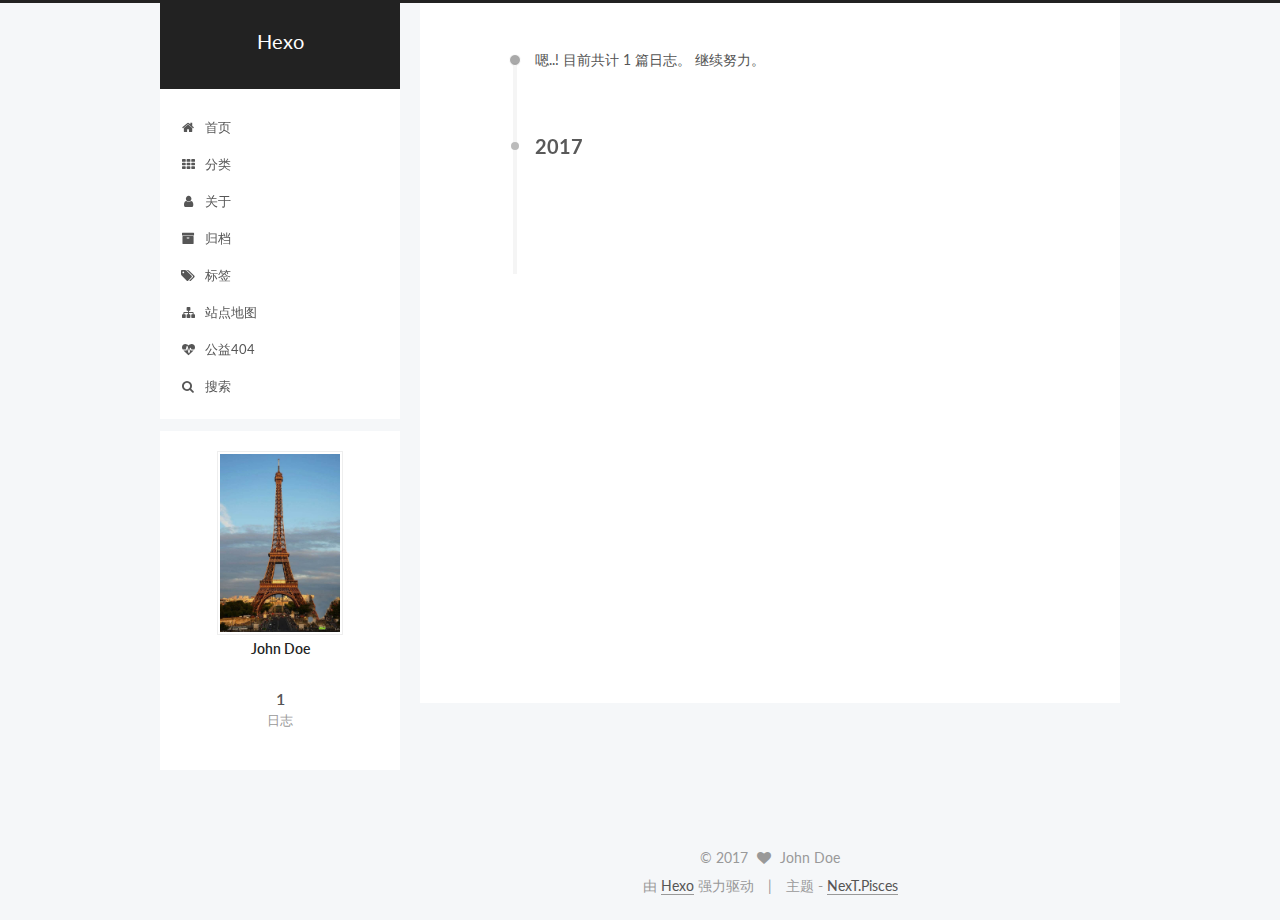
==== commit 996feb63: "Site updated: 2017-05-09 17:53:44" ====
--- a/archives/index.html
+++ b/archives/index.html
@@ -5,7 +5,7 @@
   
 
 
-<html class="theme-next muse use-motion" lang="">
+<html class="theme-next pisces use-motion" lang="zh-Hans">
 <head>
   <meta charset="UTF-8"/>
 <meta http-equiv="X-UA-Compatible" content="IE=edge" />
@@ -100,13 +100,13 @@
   var NexT = window.NexT || {};
   var CONFIG = {
     root: '/',
-    scheme: 'Muse',
+    scheme: 'Pisces',
     sidebar: {"position":"left","display":"post","offset":12,"offset_float":0,"b2t":false,"scrollpercent":false},
     fancybox: true,
     motion: true,
     duoshuo: {
       userId: '0',
-      author: 'Author'
+      author: '博主'
     },
     algolia: {
       applicationID: '',
@@ -126,10 +126,10 @@
 
 
 
-  <title> Archiv | Hexo </title>
+  <title> 归档 | Hexo </title>
 </head>
 
-<body itemscope itemtype="http://schema.org/WebPage" lang="">
+<body itemscope itemtype="http://schema.org/WebPage" lang="zh-Hans">
 
   
 
@@ -192,17 +192,37 @@
             
               <i class="menu-item-icon fa fa-fw fa-home"></i> <br />
             
-            Startseite
+            首页
           </a>
         </li>
       
         
+        <li class="menu-item menu-item-categories">
+          <a href="/categories" rel="section">
+            
+              <i class="menu-item-icon fa fa-fw fa-th"></i> <br />
+            
+            分类
+          </a>
+        </li>
+      
+        
+        <li class="menu-item menu-item-about">
+          <a href="/about" rel="section">
+            
+              <i class="menu-item-icon fa fa-fw fa-user"></i> <br />
+            
+            关于
+          </a>
+        </li>
+      
+        
         <li class="menu-item menu-item-archives">
           <a href="/archives" rel="section">
             
               <i class="menu-item-icon fa fa-fw fa-archive"></i> <br />
             
-            Archiv
+            归档
           </a>
         </li>
       
@@ -212,15 +232,69 @@
             
               <i class="menu-item-icon fa fa-fw fa-tags"></i> <br />
             
-            Tags
+            标签
           </a>
         </li>
       
-
+        
+        <li class="menu-item menu-item-sitemap">
+          <a href="/sitemap.xml" rel="section">
+            
+              <i class="menu-item-icon fa fa-fw fa-sitemap"></i> <br />
+            
+            站点地图
+          </a>
+        </li>
+      
+        
+        <li class="menu-item menu-item-commonweal">
+          <a href="/404.html" rel="section">
+            
+              <i class="menu-item-icon fa fa-fw fa-heartbeat"></i> <br />
+            
+            公益404
+          </a>
+        </li>
+      
+
+      
+        <li class="menu-item menu-item-search">
+          
+            <a href="javascript:;" class="popup-trigger">
+          
+            
+              <i class="menu-item-icon fa fa-search fa-fw"></i> <br />
+            
+            搜索
+          </a>
+        </li>
       
     </ul>
   
 
+  
+    <div class="site-search">
+      
+  <div class="popup search-popup local-search-popup">
+  <div class="local-search-header clearfix">
+    <span class="search-icon">
+      <i class="fa fa-search"></i>
+    </span>
+    <span class="popup-btn-close">
+      <i class="fa fa-times-circle"></i>
+    </span>
+    <div class="local-search-input-wrapper">
+      <input autocapitalize="off" autocomplete="off" autocorrect="off"
+             placeholder="搜索..." spellcheck="false"
+             type="text" id="local-search-input">
+    </div>
+  </div>
+  <div id="local-search-result"></div>
+</div>
+
+
+
+    </div>
   
 </nav>
 
@@ -244,7 +318,7 @@
       
         
       
-      Öhm..! Ein Artikel. Bleib dran.
+      嗯..! 目前共计 1 篇日志。 继续努力。
     </span>
 
     
@@ -325,7 +399,7 @@
       <section class="site-overview sidebar-panel sidebar-panel-active">
         <div class="site-author motion-element" itemprop="author" itemscope itemtype="http://schema.org/Person">
           <img class="site-author-image" itemprop="image"
-               src="/images/avatar.gif"
+               src="/uploads/avatar.jpg"
                alt="John Doe" />
           <p class="site-author-name" itemprop="name">John Doe</p>
            
@@ -338,7 +412,7 @@
             <div class="site-state-item site-state-posts">
               <a href="/archives">
                 <span class="site-state-item-count">1</span>
-                <span class="site-state-item-name">Artikel</span>
+                <span class="site-state-item-name">日志</span>
               </a>
             </div>
           
@@ -392,13 +466,13 @@
 
 
 <div class="powered-by">
-  Erstellt mit  <a class="theme-link" href="https://hexo.io">Hexo</a>
+  由 <a class="theme-link" href="https://hexo.io">Hexo</a> 强力驱动
 </div>
 
 <div class="theme-info">
-  Theme -
+  主题 -
   <a class="theme-link" href="https://github.com/iissnan/hexo-theme-next">
-    NexT.Muse
+    NexT.Pisces
   </a>
 </div>
 
@@ -472,6 +546,13 @@
   
   
 
+
+  <script type="text/javascript" src="/js/src/affix.js?v=5.1.0"></script>
+
+  <script type="text/javascript" src="/js/src/schemes/pisces.js?v=5.1.0"></script>
+
+
+
   
   
     <script type="text/javascript" id="motion.page.archive">
@@ -522,6 +603,132 @@
 
   
 
+  <script type="text/javascript">
+    // Popup Window;
+    var isfetched = false;
+    // Search DB path;
+    var search_path = "search.xml";
+    if (search_path.length == 0) {
+      search_path = "search.xml";
+    }
+    var path = "/" + search_path;
+    // monitor main search box;
+
+    function proceedsearch() {
+      $("body")
+        .append('<div class="search-popup-overlay local-search-pop-overlay"></div>')
+        .css('overflow', 'hidden');
+      $('.popup').toggle();
+    }
+    // search function;
+    var searchFunc = function(path, search_id, content_id) {
+      'use strict';
+      $.ajax({
+        url: path,
+        dataType: "xml",
+        async: true,
+        success: function( xmlResponse ) {
+          // get the contents from search data
+          isfetched = true;
+          $('.popup').detach().appendTo('.header-inner');
+          var datas = $( "entry", xmlResponse ).map(function() {
+            return {
+              title: $( "title", this ).text(),
+              content: $("content",this).text(),
+              url: $( "url" , this).text()
+            };
+          }).get();
+          var $input = document.getElementById(search_id);
+          var $resultContent = document.getElementById(content_id);
+          $input.addEventListener('input', function(){
+            var matchcounts = 0;
+            var str='<ul class=\"search-result-list\">';
+            var keywords = this.value.trim().toLowerCase().split(/[\s\-]+/);
+            $resultContent.innerHTML = "";
+            if (this.value.trim().length > 1) {
+              // perform local searching
+              datas.forEach(function(data) {
+                var isMatch = false;
+                var content_index = [];
+                var data_title = data.title.trim().toLowerCase();
+                var data_content = data.content.trim().replace(/<[^>]+>/g,"").toLowerCase();
+                var data_url = decodeURIComponent(data.url);
+                var index_title = -1;
+                var index_content = -1;
+                var first_occur = -1;
+                // only match artiles with not empty titles and contents
+                if(data_title != '') {
+                  keywords.forEach(function(keyword, i) {
+                    index_title = data_title.indexOf(keyword);
+                    index_content = data_content.indexOf(keyword);
+                    if( index_title >= 0 || index_content >= 0 ){
+                      isMatch = true;
+                      if (i == 0) {
+                        first_occur = index_content;
+                      }
+                    }
+
+                  });
+                }
+                // show search results
+                if (isMatch) {
+                  matchcounts += 1;
+                  str += "<li><a href='"+ data_url +"' class='search-result-title'>"+ data_title +"</a>";
+                  var content = data.content.trim().replace(/<[^>]+>/g,"");
+                  if (first_occur >= 0) {
+                    // cut out 100 characters
+                    var start = first_occur - 20;
+                    var end = first_occur + 80;
+                    if(start < 0){
+                      start = 0;
+                    }
+                    if(start == 0){
+                      end = 50;
+                    }
+                    if(end > content.length){
+                      end = content.length;
+                    }
+                    var match_content = content.substring(start, end);
+                    // highlight all keywords
+                    keywords.forEach(function(keyword){
+                      var regS = new RegExp(keyword, "gi");
+                      match_content = match_content.replace(regS, "<b class=\"search-keyword\">"+keyword+"</b>");
+                    });
+
+                    str += "<p class=\"search-result\">" + match_content +"...</p>"
+                  }
+                  str += "</li>";
+                }
+              })};
+            str += "</ul>";
+            if (matchcounts == 0) { str = '<div id="no-result"><i class="fa fa-frown-o fa-5x" /></div>' }
+            if (keywords == "") { str = '<div id="no-result"><i class="fa fa-search fa-5x" /></div>' }
+            $resultContent.innerHTML = str;
+          });
+          proceedsearch();
+        }
+      });}
+
+    // handle and trigger popup window;
+    $('.popup-trigger').click(function(e) {
+      e.stopPropagation();
+      if (isfetched == false) {
+        searchFunc(path, 'local-search-input', 'local-search-result');
+      } else {
+        proceedsearch();
+      };
+    });
+
+    $('.popup-btn-close').click(function(e){
+      $('.popup').hide();
+      $(".local-search-pop-overlay").remove();
+      $('body').css('overflow', '');
+    });
+    $('.popup').click(function(e){
+      e.stopPropagation();
+    });
+  </script>
+
 
 
 
--- a/css/main.css
+++ b/css/main.css
@@ -189,7 +189,7 @@
   font-size: 14px;
   line-height: 2;
   color: #555;
-  background: #fff;
+  background: #f5f7f9;
 }
 @media (max-width: 767px) {
   body {
@@ -638,8 +638,8 @@
 @media (min-width: 992px) {
   .full-image.full-image.full-image {
     max-width: none;
-    width: 110%;
-    margin: 25px -5%;
+    width: 118%;
+    margin: 0 -9%;
   }
 }
 .blockquote-center,
@@ -816,7 +816,7 @@
   font-size: 14px;
   color: #fff;
   background: #222;
-  border: 2px solid #222;
+  border: 2px solid #555;
   text-decoration: none;
   border-radius: 0;
   transition-property: background-color;
@@ -827,8 +827,8 @@
 .btn:hover,
 .post-button .btn:hover {
   border-color: #222;
-  color: #222;
-  background: #fff;
+  color: #fff;
+  background: #222;
 }
 .btn-bar {
   display: block;
@@ -933,7 +933,7 @@
   width: 24px;
   background: #222;
   font-size: 12px;
-  opacity: 1;
+  opacity: 0.6;
   color: #fff;
   cursor: pointer;
   text-align: center;
@@ -954,7 +954,7 @@
   }
 }
 .back-to-top.back-to-top-on {
-  bottom: 19px;
+  bottom: 30px;
 }
 .header {
   background: #fff;
@@ -1003,7 +1003,7 @@
 .site-subtitle {
   margin-top: 10px;
   font-size: 13px;
-  color: #999;
+  color: #ddd;
 }
 .use-motion .brand {
   opacity: 0;
@@ -1076,7 +1076,8 @@
   transition-timing-function: ease-in-out;
   transition-delay: 0s;
 }
-.menu .menu-item a:hover {
+.menu .menu-item a:hover,
+.menu-item-active a {
   border-bottom-color: #222;
 }
 .menu .menu-item .fa {
@@ -1422,10 +1423,10 @@
   margin-top: 50px;
 }
 .post-button .btn {
-  color: #fff;
+  color: #555;
   font-size: 14px;
-  background: #222;
-  border-radius: 0;
+  background: #fff;
+  border-radius: 2px;
   line-height: 2;
   margin: 0 4px 8px 4px;
 }
@@ -1600,20 +1601,20 @@
   display: block;
   margin: 0 auto;
   padding: 2px;
-  max-width: 96px;
+  max-width: 120px;
   height: auto;
-  border: 2px solid #333;
+  border: 1px solid #eee;
 }
 .site-author-name {
-  margin: 5px 0 0;
+  margin: 0;
   text-align: center;
-  color: #f5f5f5;
-  font-weight: normal;
+  color: #222;
+  font-weight: 600;
 }
 .site-description {
-  margin-top: 5px;
+  margin-top: 0;
   text-align: center;
-  font-size: 14px;
+  font-size: 13px;
   color: #999;
 }
 .site-state {
@@ -1625,7 +1626,7 @@
 .site-state-item {
   display: inline-block;
   padding: 0 15px;
-  border-left: 1px solid #333;
+  border-left: 1px solid #eee;
 }
 .site-state-item:first-child {
   border-left: none;
@@ -1638,11 +1639,11 @@
   text-align: center;
   color: inherit;
   font-weight: 600;
-  font-size: 18px;
+  font-size: 16px;
 }
 .site-state-item-name {
   font-size: 13px;
-  color: inherit;
+  color: #999;
 }
 .feed-link {
   margin-top: 20px;
@@ -1684,7 +1685,7 @@
   width: 4px;
   height: 4px;
   border-radius: 50%;
-  background: #c25bff;
+  background: #b3c97d;
 }
 .links-of-blogroll {
   font-size: 13px;
@@ -1714,7 +1715,7 @@
   color: #555;
 }
 .sidebar-nav li:hover {
-  color: #f5f5f5;
+  color: #fc6423;
 }
 .page-post-detail .sidebar-nav-toc {
   padding: 0 5px;
@@ -1723,11 +1724,11 @@
   margin-left: 10px;
 }
 .sidebar-nav .sidebar-nav-active {
-  color: #87daff;
-  border-bottom-color: #87daff;
+  color: #fc6423;
+  border-bottom-color: #fc6423;
 }
 .sidebar-nav .sidebar-nav-active:hover {
-  color: #87daff;
+  color: #fc6423;
 }
 .sidebar-panel {
   display: none;
@@ -1760,12 +1761,12 @@
   transition-timing-function: ease-in-out;
   transition-delay: 0s;
   transition-property: all;
-  color: #999;
-  border-bottom-color: #555;
+  color: #666;
+  border-bottom-color: #ccc;
 }
 .post-toc ol a:hover {
-  color: #ccc;
-  border-bottom-color: #ccc;
+  color: #000;
+  border-bottom-color: #000;
 }
 .post-toc .nav-item {
   overflow: hidden;
@@ -1786,14 +1787,14 @@
   display: block;
 }
 .post-toc .nav .active > a {
-  color: #87daff;
-  border-bottom-color: #87daff;
+  color: #fc6423;
+  border-bottom-color: #fc6423;
 }
 .post-toc .nav .active-current > a {
-  color: #87daff;
+  color: #fc6423;
 }
 .post-toc .nav .active-current > a:hover {
-  color: #87daff;
+  color: #fc6423;
 }
 .footer {
   font-size: 14px;
@@ -2213,6 +2214,16 @@
   transform: translate(-50%, -50%);
   color: #ccc;
 }
+@media (min-width: 768px) and (max-width: 991px) {
+  .busuanzi-count {
+    width: auto;
+  }
+}
+@media (max-width: 767px) {
+  .busuanzi-count {
+    width: auto;
+  }
+}
 .site-uv,
 .site-pv,
 .page-pv {
@@ -2451,83 +2462,395 @@
   }
 }
 .page-post-detail .sidebar-toggle-line {
-  background: #87daff;
+  background: #fc6423;
 }
 .page-post-detail .comments {
   overflow: hidden;
 }
-@media (max-width: 767px) {
-  .header-inner,
-  .container .main-inner,
+.header {
+  position: relative;
+  margin: 0 auto;
+  width: 960px;
+}
+@media (min-width: 768px) and (max-width: 991px) {
+  .header {
+    width: auto;
+  }
+}
+@media (max-width: 767px) {
+  .header {
+    width: auto;
+  }
+}
+.header-inner {
+  position: absolute;
+  top: 0;
+  overflow: hidden;
+  padding: 0;
+  width: 240px;
+  background: #fff;
+  box-shadow: initial;
+  border-radius: initial;
+}
+@media (min-width: 1600px) {
+  .container .header-inner {
+    width: 240px;
+  }
+}
+@media (min-width: 768px) and (max-width: 991px) {
+  .header-inner {
+    position: relative;
+    width: auto;
+    border-radius: initial;
+  }
+}
+@media (max-width: 767px) {
+  .header-inner {
+    position: relative;
+    width: auto;
+    border-radius: initial;
+  }
+}
+.main:before,
+.main:after {
+  content: " ";
+  display: table;
+}
+.main:after {
+  clear: both;
+}
+@media (min-width: 768px) and (max-width: 991px) {
+  .main {
+    padding-bottom: 100px;
+  }
+}
+@media (max-width: 767px) {
+  .main {
+    padding-bottom: 100px;
+  }
+}
+.container .main-inner {
+  width: 960px;
+}
+@media (min-width: 768px) and (max-width: 991px) {
+  .container .main-inner {
+    width: auto;
+  }
+}
+@media (max-width: 767px) {
+  .container .main-inner {
+    width: auto;
+  }
+}
+.content-wrap {
+  float: right;
+  box-sizing: border-box;
+  padding: 40px;
+  width: 700px;
+  background: #fff;
+  min-height: 700px;
+  box-shadow: initial;
+  border-radius: initial;
+}
+@media (min-width: 768px) and (max-width: 991px) {
+  .content-wrap {
+    width: 100%;
+    padding: 20px;
+    border-radius: initial;
+  }
+}
+@media (max-width: 767px) {
+  .content-wrap {
+    width: 100%;
+    padding: 20px;
+    min-height: auto;
+    border-radius: initial;
+  }
+}
+.sidebar {
+  position: static;
+  float: left;
+  margin-top: 300px;
+  width: 240px;
+  background: #f5f7f9;
+  box-shadow: none;
+}
+@media (min-width: 768px) and (max-width: 991px) {
+  .sidebar {
+    display: none;
+  }
+}
+@media (max-width: 767px) {
+  .sidebar {
+    display: none;
+  }
+}
+.sidebar-toggle {
+  display: none;
+}
+.footer-inner {
+  width: 960px;
+  padding-left: 260px;
+}
+@media (min-width: 768px) and (max-width: 991px) {
   .footer-inner {
     width: auto;
-  }
-}
-embed {
-  display: block;
-  margin: 0px auto 25px auto;
-}
-.custom-logo .site-meta-headline {
-  text-align: center;
-}
-.custom-logo .brand {
+    padding-left: 0;
+  }
+}
+@media (max-width: 767px) {
+  .footer-inner {
+    width: auto;
+    padding-left: 0;
+  }
+}
+.sidebar-position-right .header-inner {
+  right: 0;
+}
+.sidebar-position-right .content-wrap {
+  float: left;
+}
+.sidebar-position-right .sidebar {
+  float: right;
+}
+.sidebar-position-right .footer-inner {
+  padding-left: 0;
+  padding-right: 260px;
+}
+.site-brand-wrapper {
+  position: relative;
+}
+.site-meta {
+  padding: 20px 0;
+  color: #fff;
+  background: #222;
+}
+@media (min-width: 768px) and (max-width: 991px) {
+  .site-meta {
+    box-shadow: 0 0 16px rgba(0,0,0,0.5);
+  }
+}
+@media (max-width: 767px) {
+  .site-meta {
+    box-shadow: 0 0 16px rgba(0,0,0,0.5);
+  }
+}
+.brand {
+  padding: 0;
   background: none;
 }
-.custom-logo .site-title {
-  margin: 10px auto 0;
-  font-size: 24px;
-  color: #222;
-}
-.custom-logo .site-title a {
-  border: none;
-}
-.custom-logo-image {
-  margin: 0 auto;
-  padding: 5px;
-  max-width: 150px;
-  background: #fff;
-}
-@media (max-width: 767px) {
-  .site-nav {
-    position: absolute;
-    left: 0;
-    top: 52px;
-    margin: 0;
-    width: 100%;
-    padding: 0;
-    background: #fff;
-    border-bottom: 1px solid #ddd;
-    z-index: 1;
-  }
-}
-@media (max-width: 767px) {
-  .menu {
-    text-align: left;
-  }
-}
-@media (max-width: 767px) {
-  .menu .menu-item {
-    display: block;
-    margin: 0 10px;
-    vertical-align: top;
-  }
-}
-@media (max-width: 767px) {
-  .menu .menu-item br {
-    display: none;
-  }
-}
-@media (max-width: 767px) {
-  .menu .menu-item a {
-    padding: 5px 10px;
-  }
-}
-.menu .menu-item .fa {
-  margin-right: 0;
+.brand:hover {
+  color: #fff;
+}
+.site-subtitle {
+  margin: 10px 10px 0;
+  font-weight: initial;
 }
 .site-search form {
   display: none;
 }
+.site-nav {
+  border-top: none;
+}
+@media (min-width: 768px) and (max-width: 991px) {
+  .site-nav {
+    display: none !important;
+  }
+}
+@media (min-width: 768px) and (max-width: 991px) {
+  .site-nav-on {
+    display: block !important;
+  }
+}
+.menu .menu-item {
+  display: block;
+  margin: 0;
+}
+.menu .menu-item a {
+  position: relative;
+  box-sizing: border-box;
+  padding: 5px 20px;
+  text-align: left;
+  line-height: inherit;
+  transition-property: background-color;
+  transition-duration: 0.2s;
+  transition-timing-function: ease-in-out;
+  transition-delay: 0s;
+}
+.menu .menu-item a:hover,
+.menu-item-active a {
+  background: #f9f9f9;
+  border-bottom-color: #fff;
+}
+.menu .menu-item br {
+  display: none;
+}
+.menu-item-active a:after {
+  content: " ";
+  position: absolute;
+  top: 50%;
+  margin-top: -3px;
+  right: 15px;
+  width: 6px;
+  height: 6px;
+  border-radius: 50%;
+  background-color: #bbb;
+}
+.btn-bar {
+  background-color: #fff;
+}
+.site-nav-toggle {
+  left: 20px;
+  top: 50%;
+  -webkit-transform: translateY(-50%);
+  -webkit-transform: translateY(-50%);
+  -moz-transform: translateY(-50%);
+  -ms-transform: translateY(-50%);
+  -o-transform: translateY(-50%);
+  transform: translateY(-50%);
+}
+@media (min-width: 768px) and (max-width: 991px) {
+  .site-nav-toggle {
+    display: block;
+  }
+}
+.use-motion .sidebar .motion-element {
+  opacity: 1;
+}
+.sidebar {
+  display: none;
+  right: auto;
+  bottom: auto;
+  -webkit-transform: none;
+}
+.sidebar-inner {
+  box-sizing: border-box;
+  width: 240px;
+  color: #555;
+  background: #fff;
+  box-shadow: initial;
+  border-radius: initial;
+}
+.sidebar-inner.affix {
+  position: fixed;
+  top: 0px;
+}
+.site-overview {
+  margin: 0 2px;
+  text-align: left;
+}
+.site-author:before,
+.site-author:after {
+  content: " ";
+  display: table;
+}
+.site-author:after {
+  clear: both;
+}
+.sidebar a {
+  color: #555;
+}
+.sidebar a:hover {
+  color: #222;
+}
+.links-of-author-item a:before {
+  display: none;
+}
+.links-of-author-item a {
+  border-bottom: none;
+  text-decoration: underline;
+}
+.feed-link {
+  border-top: 1px dotted #ccc;
+  border-bottom: 1px dotted #ccc;
+  text-align: center;
+}
+.feed-link a {
+  display: block;
+  color: #fc6423;
+  border: none;
+}
+.feed-link a:hover {
+  background: none;
+  color: #e34603;
+}
+.feed-link a:hover i {
+  color: #e34603;
+}
+.links-of-author:before,
+.links-of-author:after {
+  content: " ";
+  display: table;
+}
+.links-of-author:after {
+  clear: both;
+}
+.links-of-author-item {
+  float: left;
+  margin: 5px 0 0;
+  width: 50%;
+}
+.links-of-author-item a {
+  box-sizing: border-box;
+  display: inline-block;
+  margin-right: 0;
+  margin-bottom: 0;
+  padding: 0 5px;
+  overflow: hidden;
+  white-space: nowrap;
+  text-overflow: ellipsis;
+}
+.links-of-author-item a {
+  display: block;
+  text-decoration: none;
+}
+.links-of-author-item a:hover {
+  border-radius: 4px;
+  background: #eee;
+}
+.links-of-author-item .fa {
+  margin-right: 2px;
+  font-size: 16px;
+}
+.links-of-author-item .fa-globe {
+  font-size: 15px;
+}
+.links-of-blogroll {
+  margin-top: 20px;
+  padding: 3px 0 0;
+  border-top: 1px dotted #ccc;
+}
+.links-of-blogroll-title {
+  margin-top: 0;
+}
+.links-of-blogroll-item {
+  padding: 0;
+}
+.links-of-blogroll-inline:before,
+.links-of-blogroll-inline:after {
+  content: " ";
+  display: table;
+}
+.links-of-blogroll-inline:after {
+  clear: both;
+}
 .links-of-blogroll-inline .links-of-blogroll-item {
-  display: inline-block;
-}
+  float: left;
+  margin: 5px 0 0;
+  width: 50%;
+}
+.links-of-blogroll-inline .links-of-blogroll-item a {
+  box-sizing: border-box;
+  display: inline-block;
+  margin-right: 0;
+  margin-bottom: 0;
+  padding: 0 5px;
+  overflow: hidden;
+  white-space: nowrap;
+  text-overflow: ellipsis;
+}
+@media (max-width: 767px) {
+  .post-body {
+    text-align: justify;
+  }
+}
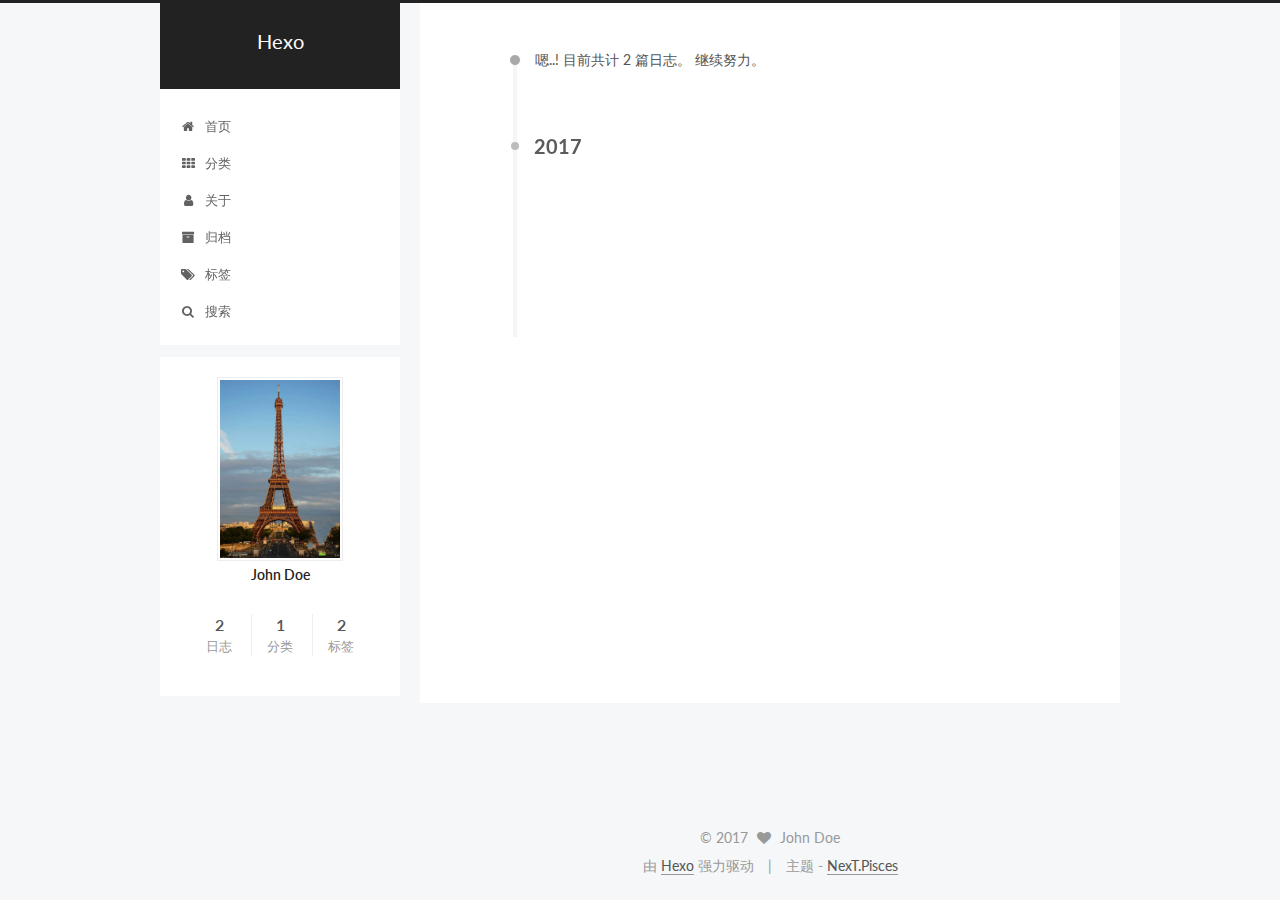
==== commit 3efdb86c: "Site updated: 2017-05-10 11:55:55" ====
--- a/archives/index.html
+++ b/archives/index.html
@@ -236,26 +236,6 @@
           </a>
         </li>
       
-        
-        <li class="menu-item menu-item-sitemap">
-          <a href="/sitemap.xml" rel="section">
-            
-              <i class="menu-item-icon fa fa-fw fa-sitemap"></i> <br />
-            
-            站点地图
-          </a>
-        </li>
-      
-        
-        <li class="menu-item menu-item-commonweal">
-          <a href="/404.html" rel="section">
-            
-              <i class="menu-item-icon fa fa-fw fa-heartbeat"></i> <br />
-            
-            公益404
-          </a>
-        </li>
-      
 
       
         <li class="menu-item menu-item-search">
@@ -318,7 +298,7 @@
       
         
       
-      嗯..! 目前共计 1 篇日志。 继续努力。
+      嗯..! 目前共计 2 篇日志。 继续努力。
     </span>
 
     
@@ -332,6 +312,43 @@
         <div class="collection-title">
           <h2 class="archive-year motion-element" id="archive-year-2017">2017</h2>
         </div>
+      
+      
+
+      
+
+  <article class="post post-type-normal" itemscope itemtype="http://schema.org/Article">
+    <header class="post-header">
+
+      <h1 class="post-title">
+        
+            <a class="post-title-link" href="/2017/05/10/markdown/" itemprop="url">
+              
+                <span itemprop="name">MarkDown</span>
+              
+            </a>
+        
+      </h1>
+
+      <div class="post-meta">
+        <time class="post-time" itemprop="dateCreated"
+              datetime="2017-05-10T10:23:29+08:00"
+              content="2017-05-10" >
+          05-10
+        </time>
+      </div>
+
+    </header>
+  </article>
+
+
+
+    
+
+      
+      
+      
+
       
       
 
@@ -411,14 +428,32 @@
           
             <div class="site-state-item site-state-posts">
               <a href="/archives">
-                <span class="site-state-item-count">1</span>
+                <span class="site-state-item-count">2</span>
                 <span class="site-state-item-name">日志</span>
               </a>
             </div>
           
 
           
-
+            
+            
+            <div class="site-state-item site-state-categories">
+              <a href="/categories/index.html">
+                <span class="site-state-item-count">1</span>
+                <span class="site-state-item-name">分类</span>
+              </a>
+            </div>
+          
+
+          
+            
+            
+            <div class="site-state-item site-state-tags">
+              <a href="/tags/index.html">
+                <span class="site-state-item-count">2</span>
+                <span class="site-state-item-name">标签</span>
+              </a>
+            </div>
           
 
         </nav>
--- a/css/main.css
+++ b/css/main.css
@@ -1685,7 +1685,7 @@
   width: 4px;
   height: 4px;
   border-radius: 50%;
-  background: #b3c97d;
+  background: #ffffb8;
 }
 .links-of-blogroll {
   font-size: 13px;
